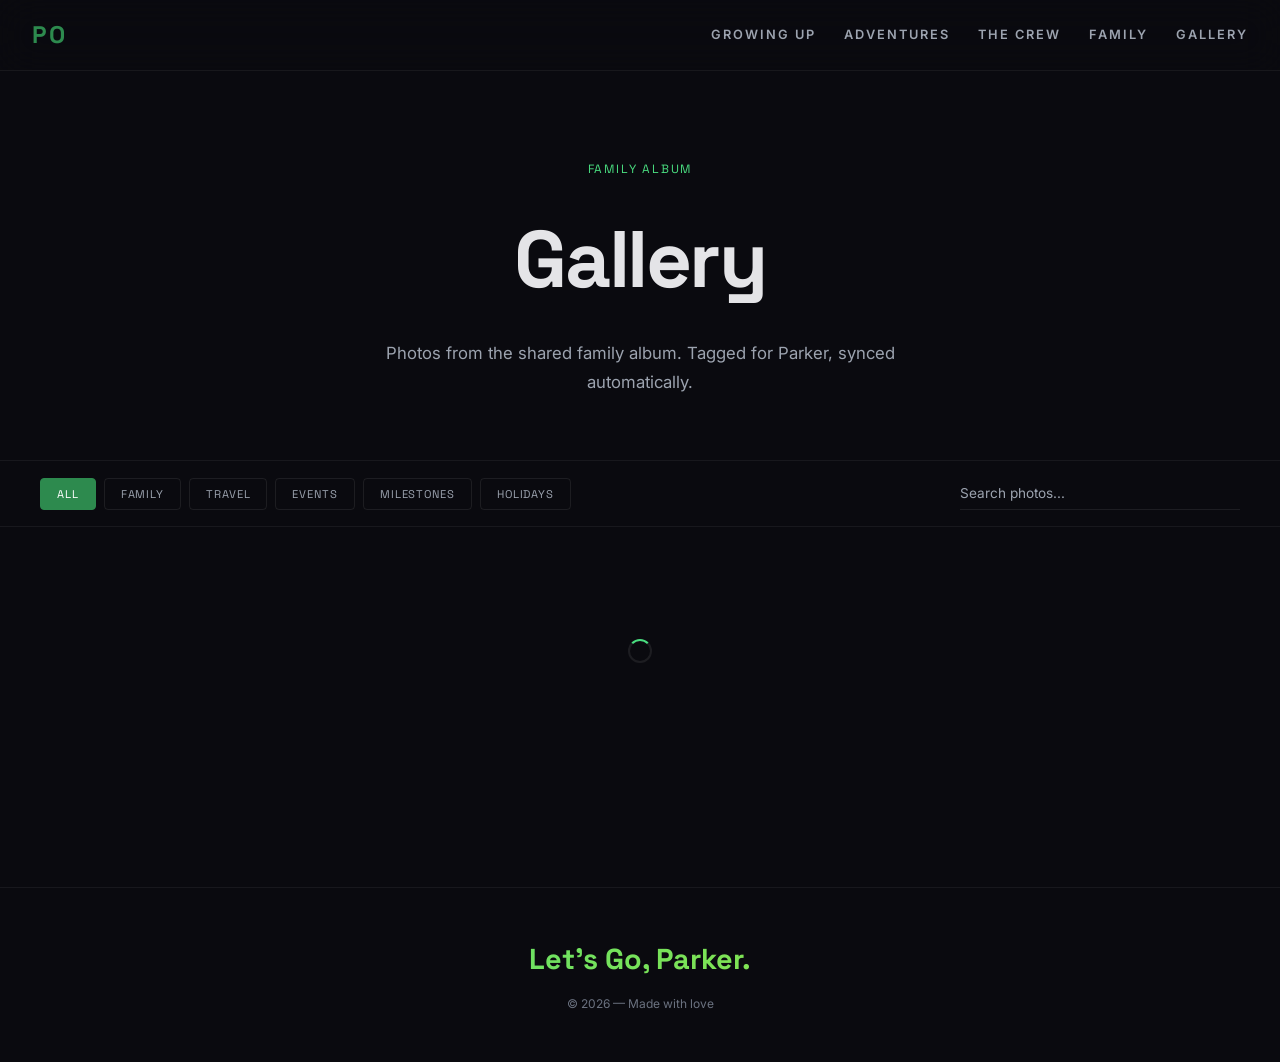
==== gallery.html @ a7e674bf "feat(gallery): add Firestore-powered gallery page Problem: No gallery page connected to the shared f" ====
<!DOCTYPE html>
<html lang="en">
<head>
  <meta charset="UTF-8">
  <meta name="viewport" content="width=device-width, initial-scale=1.0">
  <title>Gallery — Parker Oliver</title>
  <meta name="description" content="Family photo gallery — Parker Oliver">
  <link rel="preconnect" href="https://fonts.googleapis.com">
  <link rel="preconnect" href="https://fonts.gstatic.com" crossorigin>
  <link rel="preconnect" href="https://www.gstatic.com">
  <link href="https://fonts.googleapis.com/css2?family=Inter:wght@400;500;600;700;800;900&family=Space+Grotesk:wght@400;500;600;700&display=swap" rel="stylesheet">
  <link rel="stylesheet" href="css/style.css">
  <link rel="stylesheet" href="css/gallery.css">
</head>
<body>

  <!-- Nav -->
  <nav class="nav">
    <a href="index.html" class="nav-logo">PO</a>
    <div class="nav-links">
      <a href="index.html#growing-up">Growing Up</a>
      <a href="index.html#adventures">Adventures</a>
      <a href="index.html#crew">The Crew</a>
      <a href="index.html#family">Family</a>
      <a href="gallery.html" class="active">Gallery</a>
    </div>
    <button class="nav-toggle" id="navToggle" aria-label="Menu">
      <span></span><span></span><span></span>
    </button>
  </nav>

  <!-- Mobile menu -->
  <div class="mobile-menu" id="mobileMenu">
    <a href="index.html#growing-up">Growing Up</a>
    <a href="index.html#adventures">Adventures</a>
    <a href="index.html#crew">The Crew</a>
    <a href="index.html#family">Family</a>
    <a href="gallery.html">Gallery</a>
  </div>

  <!-- Gallery Hero -->
  <header class="gallery-hero">
    <div class="gallery-hero-inner">
      <p class="gallery-hero-tag">Family Album</p>
      <h1 class="gallery-hero-title">Gallery</h1>
      <p class="gallery-hero-desc">Photos from the shared family album. Tagged for Parker, synced automatically.</p>
    </div>
  </header>

  <!-- Filter Bar -->
  <div class="fs-filter-bar" id="firestoreCategoryTabs">
    <div class="fs-filter-bar-inner">
      <div class="fs-filter-group">
        <button class="fs-filter-btn active" data-filter="all">All</button>
        <button class="fs-filter-btn" data-filter="family">Family</button>
        <button class="fs-filter-btn" data-filter="travel">Travel</button>
        <button class="fs-filter-btn" data-filter="events">Events</button>
        <button class="fs-filter-btn" data-filter="milestones">Milestones</button>
        <button class="fs-filter-btn" data-filter="holidays">Holidays</button>
      </div>
      <input type="text" class="fs-gallery-search" id="firestoreGallerySearch" placeholder="Search photos...">
    </div>
  </div>

  <!-- Gallery Grid -->
  <main class="fs-gallery-container">
    <div class="fs-gallery-grid" id="firestoreGalleryGrid">
      <!-- Rendered by JS from Firestore -->
    </div>
    <div class="fs-feed-empty" id="firestoreFeedEmpty" style="display: none;">
      <p class="fs-empty-text">No photos yet.</p>
      <p class="fs-empty-sub">Photos tagged for Parker will appear here automatically from the family admin panel.</p>
    </div>
    <div class="fs-feed-loading" id="firestoreFeedLoading">
      <div class="fs-loader"></div>
    </div>
  </main>

  <!-- Lightbox -->
  <div class="fs-lightbox" id="firestoreLightbox" style="display: none;">
    <button class="fs-lightbox-close" id="firestoreLightboxClose">&times;</button>
    <button class="fs-lightbox-prev" id="firestoreLightboxPrev">&lsaquo;</button>
    <button class="fs-lightbox-next" id="firestoreLightboxNext">&rsaquo;</button>
    <div class="fs-lightbox-content">
      <img class="fs-lightbox-img" id="firestoreLightboxImg" src="" alt="">
      <div class="fs-lightbox-meta" id="firestoreLightboxMeta"></div>
    </div>
  </div>

  <!-- Footer -->
  <footer class="footer">
    <div class="footer-inner">
      <p class="footer-headline">Let's Go, Parker.</p>
      <p class="footer-copy">&copy; 2026 — Made with love</p>
    </div>
  </footer>

  <script src="js/main.js"></script>
  <script type="module" src="js/gallery.js"></script>
</body>
</html>
---- css/style.css ----
/* ==========================================================================
   Parker Oliver — parkeroliver.com
   Dark mode, modern teen aesthetic with spring green accents
   ========================================================================== */

:root {
  /* WHY: Dark theme with deep green feels fresh and age-appropriate for a teen boy in spring */
  --bg-dark: #0a0a0f;
  --bg-card: #14141f;
  --bg-section: #0e0e18;
  --bg-alt: #111119;
  --electric: #2d8a4e;
  --electric-light: #4ade80;
  --electric-glow: rgba(45, 138, 78, 0.3);
  --neon-green: #a3e635;
  --white: #ffffff;
  --text: #e4e4e7;
  --text-muted: #9ca3af;
  --text-dim: #6b7280;
  --border: rgba(255, 255, 255, 0.06);
  --radius: 16px;
  --radius-sm: 10px;
  --shadow: 0 4px 24px rgba(0, 0, 0, 0.3);
  --shadow-lg: 0 12px 48px rgba(0, 0, 0, 0.5);
  --shadow-glow: 0 0 30px rgba(45, 138, 78, 0.15);
}

/* Reset */
*, *::before, *::after {
  margin: 0;
  padding: 0;
  box-sizing: border-box;
}

html {
  scroll-behavior: smooth;
  font-size: 16px;
  -webkit-font-smoothing: antialiased;
}

body {
  font-family: 'Inter', -apple-system, BlinkMacSystemFont, sans-serif;
  color: var(--text);
  background: var(--bg-dark);
  overflow-x: hidden;
  line-height: 1.6;
}

img {
  display: block;
  max-width: 100%;
  height: auto;
}

a {
  text-decoration: none;
  color: inherit;
}

/* ==========================================================================
   Navigation
   ========================================================================== */

.nav {
  position: fixed;
  top: 0;
  left: 0;
  right: 0;
  z-index: 100;
  display: flex;
  align-items: center;
  justify-content: space-between;
  padding: 16px 32px;
  background: rgba(10, 10, 15, 0.8);
  backdrop-filter: blur(20px);
  -webkit-backdrop-filter: blur(20px);
  border-bottom: 1px solid var(--border);
  transition: transform 0.3s ease;
}

.nav-logo {
  font-family: 'Space Grotesk', sans-serif;
  font-size: 1.5rem;
  font-weight: 700;
  color: var(--electric);
  letter-spacing: 2px;
}

.nav-links {
  display: flex;
  gap: 28px;
}

.nav-links a {
  font-size: 0.8rem;
  font-weight: 600;
  text-transform: uppercase;
  letter-spacing: 2px;
  color: var(--text-muted);
  transition: color 0.3s;
  position: relative;
}

.nav-links a::after {
  content: '';
  position: absolute;
  bottom: -4px;
  left: 0;
  width: 0;
  height: 2px;
  background: var(--electric);
  border-radius: 2px;
  transition: width 0.3s ease;
}

.nav-links a:hover::after {
  width: 100%;
}

.nav-links a:hover {
  color: var(--electric-light);
}

.nav-toggle {
  display: none;
  flex-direction: column;
  gap: 5px;
  background: none;
  border: none;
  cursor: pointer;
  padding: 8px;
}

.nav-toggle span {
  display: block;
  width: 24px;
  height: 2px;
  background: var(--text);
  border-radius: 2px;
  transition: all 0.3s;
}

.nav-toggle.active span:nth-child(1) {
  transform: rotate(45deg) translate(5px, 5px);
}
.nav-toggle.active span:nth-child(2) {
  opacity: 0;
}
.nav-toggle.active span:nth-child(3) {
  transform: rotate(-45deg) translate(5px, -5px);
}

.mobile-menu {
  display: none;
  position: fixed;
  top: 0;
  left: 0;
  right: 0;
  bottom: 0;
  z-index: 99;
  background: var(--bg-dark);
  flex-direction: column;
  align-items: center;
  justify-content: center;
  gap: 32px;
  opacity: 0;
  pointer-events: none;
  transition: opacity 0.4s ease;
}

.mobile-menu.active {
  opacity: 1;
  pointer-events: all;
}

.mobile-menu a {
  font-family: 'Space Grotesk', sans-serif;
  font-size: 2rem;
  font-weight: 700;
  color: var(--text);
  transition: color 0.3s;
}

.mobile-menu a:hover {
  color: var(--electric);
}

/* ==========================================================================
   Hero
   ========================================================================== */

.hero {
  position: relative;
  min-height: 100vh;
  display: flex;
  align-items: center;
  overflow: hidden;
  background: var(--bg-dark);
}

.hero-bg {
  position: absolute;
  inset: 0;
  /* WHY: Gradient mesh creates a subtle colored atmosphere without being distracting */
  background:
    radial-gradient(ellipse at 20% 50%, rgba(45, 138, 78, 0.12) 0%, transparent 60%),
    radial-gradient(ellipse at 80% 20%, rgba(34, 197, 94, 0.06) 0%, transparent 50%),
    radial-gradient(ellipse at 50% 80%, rgba(45, 138, 78, 0.08) 0%, transparent 50%);
}

.hero-content {
  position: relative;
  z-index: 2;
  padding: 120px 48px 48px;
  flex: 1;
  max-width: 55%;
}

.hero-tag {
  font-size: 0.8rem;
  font-weight: 600;
  text-transform: uppercase;
  letter-spacing: 4px;
  color: var(--electric);
  margin-bottom: 24px;
  animation: fadeInUp 0.8s ease 0.2s both;
}

.hero-name {
  margin-bottom: 20px;
}

.hero-first {
  display: block;
  font-family: 'Space Grotesk', sans-serif;
  font-size: clamp(3.5rem, 8vw, 7rem);
  font-weight: 700;
  line-height: 1;
  color: var(--white);
  animation: fadeInUp 0.8s ease 0.4s both;
}

.hero-middle {
  display: block;
  font-family: 'Space Grotesk', sans-serif;
  font-size: clamp(3rem, 6vw, 5.5rem);
  font-weight: 700;
  line-height: 1.1;
  /* WHY: Gradient text is a bold, modern look that teens gravitate toward */
  background: linear-gradient(135deg, var(--electric-light) 0%, var(--electric) 50%, var(--neon-green) 100%);
  -webkit-background-clip: text;
  -webkit-text-fill-color: transparent;
  background-clip: text;
  animation: fadeInUp 0.8s ease 0.6s both;
}

.hero-subtitle {
  font-size: 1rem;
  font-weight: 500;
  text-transform: uppercase;
  letter-spacing: 5px;
  color: var(--text-muted);
  animation: fadeInUp 0.8s ease 0.8s both;
}

.hero-scroll {
  margin-top: 48px;
  display: flex;
  align-items: center;
  gap: 12px;
  font-size: 0.75rem;
  font-weight: 600;
  text-transform: uppercase;
  letter-spacing: 3px;
  color: var(--text-dim);
  animation: fadeInUp 0.8s ease 1s both;
}

.scroll-line {
  width: 1px;
  height: 48px;
  background: var(--electric);
  position: relative;
  animation: scrollPulse 2s ease infinite;
}

.scroll-line::after {
  content: '';
  position: absolute;
  bottom: 0;
  left: -3px;
  width: 7px;
  height: 7px;
  border-right: 1px solid var(--electric);
  border-bottom: 1px solid var(--electric);
  transform: rotate(45deg);
}

.hero-image {
  position: absolute;
  right: 0;
  top: 0;
  bottom: 0;
  width: 50%;
  z-index: 1;
}

.hero-image img {
  width: 100%;
  height: 100%;
  object-fit: cover;
  object-position: center top;
}

.hero-fade {
  position: absolute;
  left: 25%;
  top: 0;
  bottom: 0;
  width: 30%;
  z-index: 1;
  background: linear-gradient(to right, var(--bg-dark), transparent);
}

/* ==========================================================================
   Intro
   ========================================================================== */

.intro {
  padding: 100px 32px;
  text-align: center;
  background: var(--bg-section);
  border-top: 1px solid var(--border);
  border-bottom: 1px solid var(--border);
}

.intro-inner {
  max-width: 700px;
  margin: 0 auto;
}

.intro-headline {
  font-family: 'Space Grotesk', sans-serif;
  font-size: clamp(2rem, 4vw, 3rem);
  font-weight: 700;
  color: var(--electric-light);
  margin-bottom: 20px;
}

.intro-text {
  font-size: 1.1rem;
  line-height: 1.8;
  color: var(--text-muted);
}

/* ==========================================================================
   Sections
   ========================================================================== */

.section {
  padding: 100px 32px;
  background: var(--bg-dark);
}

.section-dark {
  background: var(--bg-section);
}

.section-header {
  text-align: center;
  margin-bottom: 60px;
}

.section-num {
  display: inline-block;
  font-family: 'Space Grotesk', sans-serif;
  font-size: 0.75rem;
  font-weight: 700;
  letter-spacing: 3px;
  color: var(--electric);
  background: rgba(45, 138, 78, 0.1);
  border: 1px solid rgba(45, 138, 78, 0.2);
  padding: 6px 16px;
  border-radius: 20px;
  margin-bottom: 16px;
}

.section-title {
  font-family: 'Space Grotesk', sans-serif;
  font-size: clamp(2rem, 5vw, 3.5rem);
  font-weight: 700;
  color: var(--white);
  margin-bottom: 12px;
}

.section-desc {
  font-size: 1rem;
  color: var(--text-dim);
  max-width: 500px;
  margin: 0 auto;
}

/* ==========================================================================
   Timeline Gallery (Growing Up)
   ========================================================================== */

.timeline-gallery {
  display: flex;
  overflow-x: auto;
  gap: 28px;
  padding: 20px 16px 40px;
  scroll-snap-type: x mandatory;
  -webkit-overflow-scrolling: touch;
  scrollbar-width: thin;
  scrollbar-color: rgba(45, 138, 78, 0.3) transparent;
}

.timeline-gallery::-webkit-scrollbar {
  height: 6px;
}

.timeline-gallery::-webkit-scrollbar-track {
  background: transparent;
}

.timeline-gallery::-webkit-scrollbar-thumb {
  background: rgba(45, 138, 78, 0.3);
  border-radius: 3px;
}

.timeline-item {
  flex: 0 0 280px;
  scroll-snap-align: center;
  text-align: center;
}

.timeline-year {
  display: inline-block;
  font-family: 'Space Grotesk', sans-serif;
  font-size: 1.2rem;
  font-weight: 700;
  color: var(--electric);
  margin-bottom: 12px;
  letter-spacing: 1px;
}

.timeline-year::after {
  content: '';
  display: block;
  width: 30px;
  height: 2px;
  background: var(--electric);
  margin: 8px auto 0;
  opacity: 0.5;
}

.timeline-img {
  width: 280px;
  height: 360px;
  border-radius: var(--radius);
  overflow: hidden;
  box-shadow: var(--shadow);
  cursor: pointer;
  transition: transform 0.4s ease, box-shadow 0.4s ease;
  border: 1px solid var(--border);
}

.timeline-img:hover {
  transform: translateY(-6px) scale(1.02);
  box-shadow: var(--shadow-glow);
}

.timeline-img img {
  width: 100%;
  height: 100%;
  object-fit: cover;
  transition: transform 0.6s ease;
}

.timeline-img:hover img {
  transform: scale(1.05);
}

.timeline-caption {
  font-size: 0.85rem;
  font-weight: 500;
  color: var(--text-dim);
  margin-top: 12px;
}

/* ==========================================================================
   Masonry Gallery (Adventures)
   ========================================================================== */

.masonry-gallery {
  columns: 3;
  column-gap: 20px;
  max-width: 1100px;
  margin: 0 auto;
}

.masonry-item {
  break-inside: avoid;
  margin-bottom: 20px;
  border-radius: var(--radius);
  overflow: hidden;
  position: relative;
  cursor: pointer;
  box-shadow: var(--shadow);
  border: 1px solid var(--border);
  transition: transform 0.4s ease, box-shadow 0.4s ease;
}

.masonry-item:hover {
  transform: translateY(-4px);
  box-shadow: var(--shadow-glow);
}

.masonry-item img {
  width: 100%;
  display: block;
  transition: transform 0.6s ease;
}

.masonry-item:hover img {
  transform: scale(1.05);
}

.masonry-label {
  position: absolute;
  bottom: 0;
  left: 0;
  right: 0;
  padding: 40px 16px 14px;
  background: linear-gradient(to top, rgba(0, 0, 0, 0.75), transparent);
  color: white;
  font-size: 0.8rem;
  font-weight: 700;
  text-transform: uppercase;
  letter-spacing: 2px;
  opacity: 0;
  transition: opacity 0.3s ease;
}

.masonry-item:hover .masonry-label {
  opacity: 1;
}

/* ==========================================================================
   Crew Gallery (Friends)
   ========================================================================== */

.crew-gallery {
  display: grid;
  grid-template-columns: repeat(auto-fill, minmax(260px, 1fr));
  gap: 20px;
  max-width: 1100px;
  margin: 0 auto;
}

.crew-card {
  border-radius: var(--radius);
  overflow: hidden;
  position: relative;
  cursor: pointer;
  box-shadow: var(--shadow);
  border: 1px solid var(--border);
  transition: transform 0.4s ease, box-shadow 0.4s ease;
  aspect-ratio: 4/5;
}

.crew-card:hover {
  transform: translateY(-6px) rotate(-1deg);
  box-shadow: var(--shadow-glow);
}

.crew-card img {
  width: 100%;
  height: 100%;
  object-fit: cover;
  transition: transform 0.6s ease;
}

.crew-card:hover img {
  transform: scale(1.08);
}

.crew-label {
  position: absolute;
  bottom: 0;
  left: 0;
  right: 0;
  padding: 40px 16px 14px;
  background: linear-gradient(to top, rgba(10, 10, 15, 0.85), transparent);
  color: var(--electric-light);
  font-size: 0.8rem;
  font-weight: 700;
  letter-spacing: 1px;
  text-align: center;
}

/* ==========================================================================
   Family Gallery
   ========================================================================== */

.family-gallery {
  display: grid;
  grid-template-columns: repeat(3, 1fr);
  gap: 20px;
  max-width: 1100px;
  margin: 0 auto;
}

.family-card {
  border-radius: var(--radius);
  overflow: hidden;
  position: relative;
  cursor: pointer;
  box-shadow: var(--shadow);
  border: 1px solid var(--border);
  transition: transform 0.4s ease, box-shadow 0.4s ease;
  aspect-ratio: 1;
}

.family-card-wide {
  grid-column: span 2;
  aspect-ratio: 2/1;
}

.family-card:hover {
  transform: translateY(-4px);
  box-shadow: var(--shadow-glow);
}

.family-card img {
  width: 100%;
  height: 100%;
  object-fit: cover;
  transition: transform 0.6s ease;
}

.family-card:hover img {
  transform: scale(1.05);
}

.family-label {
  position: absolute;
  bottom: 0;
  left: 0;
  right: 0;
  padding: 40px 16px 14px;
  background: linear-gradient(to top, rgba(0, 0, 0, 0.7), transparent);
  color: var(--text);
  font-size: 0.8rem;
  font-weight: 700;
  letter-spacing: 1px;
  text-align: center;
}

/* ==========================================================================
   Freshman Year Section
   ========================================================================== */

.section-freshman {
  background: linear-gradient(180deg, var(--bg-dark) 0%, var(--bg-section) 50%, var(--bg-dark) 100%);
  text-align: center;
}

.freshman-hero-img {
  max-width: 500px;
  margin: 0 auto 48px;
  border-radius: var(--radius);
  overflow: hidden;
  box-shadow: var(--shadow-lg);
  border: 1px solid var(--border);
}

.freshman-hero-img img {
  width: 100%;
}

.freshman-quote {
  text-align: center;
  padding: 40px 32px;
}

.freshman-quote blockquote p {
  font-family: 'Space Grotesk', sans-serif;
  font-size: clamp(1.5rem, 3.5vw, 2.5rem);
  font-weight: 700;
  background: linear-gradient(135deg, var(--electric-light), var(--neon-green));
  -webkit-background-clip: text;
  -webkit-text-fill-color: transparent;
  background-clip: text;
  line-height: 1.4;
}

/* ==========================================================================
   Fun Facts
   ========================================================================== */

.fun-facts {
  padding: 100px 32px;
  background: var(--bg-card);
  border-top: 1px solid var(--border);
}

.fun-facts-inner {
  max-width: 1000px;
  margin: 0 auto;
}

.fun-facts-title {
  font-family: 'Space Grotesk', sans-serif;
  font-size: clamp(2rem, 4vw, 3rem);
  font-weight: 700;
  text-align: center;
  margin-bottom: 48px;
  color: var(--electric);
}

.facts-grid {
  display: grid;
  grid-template-columns: repeat(auto-fill, minmax(200px, 1fr));
  gap: 16px;
}

.fact-card {
  background: rgba(45, 138, 78, 0.05);
  border: 1px solid rgba(45, 138, 78, 0.1);
  border-radius: var(--radius-sm);
  padding: 24px 20px;
  transition: transform 0.3s ease, border-color 0.3s ease;
}

.fact-card:hover {
  transform: translateY(-4px);
  border-color: rgba(45, 138, 78, 0.3);
}

.fact-num {
  display: block;
  font-family: 'Space Grotesk', sans-serif;
  font-size: 1.4rem;
  font-weight: 700;
  color: var(--electric);
  margin-bottom: 8px;
}

.fact-card p {
  font-size: 0.9rem;
  line-height: 1.5;
  color: var(--text-muted);
}

/* ==========================================================================
   Footer
   ========================================================================== */

.footer {
  padding: 48px 32px;
  text-align: center;
  background: var(--bg-dark);
  border-top: 1px solid var(--border);
}

.footer-headline {
  font-family: 'Space Grotesk', sans-serif;
  font-size: 1.8rem;
  font-weight: 700;
  background: linear-gradient(135deg, var(--electric-light), var(--neon-green));
  -webkit-background-clip: text;
  -webkit-text-fill-color: transparent;
  background-clip: text;
  margin-bottom: 12px;
}

.footer-copy {
  font-size: 0.75rem;
  color: var(--text-dim);
}

/* ==========================================================================
   Lightbox
   ========================================================================== */

.lightbox {
  position: fixed;
  inset: 0;
  z-index: 1000;
  background: rgba(0, 0, 0, 0.95);
  display: flex;
  align-items: center;
  justify-content: center;
  opacity: 0;
  pointer-events: none;
  transition: opacity 0.3s ease;
}

.lightbox.active {
  opacity: 1;
  pointer-events: all;
}

.lightbox img {
  max-width: 90vw;
  max-height: 90vh;
  border-radius: var(--radius-sm);
  object-fit: contain;
  transform: scale(0.9);
  transition: transform 0.3s ease;
}

.lightbox.active img {
  transform: scale(1);
}

.lightbox-close {
  position: absolute;
  top: 20px;
  right: 24px;
  background: none;
  border: none;
  color: white;
  font-size: 2.5rem;
  cursor: pointer;
  line-height: 1;
  opacity: 0.7;
  transition: opacity 0.3s;
  z-index: 10;
}

.lightbox-close:hover {
  opacity: 1;
}

.lightbox-prev,
.lightbox-next {
  position: absolute;
  top: 50%;
  transform: translateY(-50%);
  background: rgba(45, 138, 78, 0.15);
  border: 1px solid rgba(45, 138, 78, 0.3);
  color: white;
  font-size: 2rem;
  width: 48px;
  height: 48px;
  border-radius: 50%;
  cursor: pointer;
  display: flex;
  align-items: center;
  justify-content: center;
  opacity: 0.6;
  transition: opacity 0.3s, background 0.3s;
  z-index: 10;
}

.lightbox-prev:hover,
.lightbox-next:hover {
  opacity: 1;
  background: rgba(45, 138, 78, 0.3);
}

.lightbox-prev { left: 20px; }
.lightbox-next { right: 20px; }

/* ==========================================================================
   Reveal Animation
   ========================================================================== */

.reveal {
  opacity: 0;
  transform: translateY(30px);
  transition: opacity 0.7s ease, transform 0.7s ease;
}

.reveal.visible {
  opacity: 1;
  transform: translateY(0);
}

/* ==========================================================================
   Animations
   ========================================================================== */

@keyframes fadeInUp {
  from {
    opacity: 0;
    transform: translateY(24px);
  }
  to {
    opacity: 1;
    transform: translateY(0);
  }
}

@keyframes scrollPulse {
  0%, 100% { opacity: 1; transform: translateY(0); }
  50% { opacity: 0.5; transform: translateY(10px); }
}

/* ==========================================================================
   Responsive
   ========================================================================== */

@media (max-width: 900px) {
  .nav-links { display: none; }
  .nav-toggle { display: flex; }
  .mobile-menu { display: flex; }

  .hero {
    flex-direction: column;
    min-height: auto;
  }

  .hero-content {
    max-width: 100%;
    padding: 120px 24px 32px;
    text-align: center;
  }

  .hero-image {
    position: relative;
    width: 100%;
    height: 60vh;
  }

  .hero-fade {
    display: none;
  }

  .hero-scroll {
    justify-content: center;
  }

  .masonry-gallery {
    columns: 2;
  }

  .family-gallery {
    grid-template-columns: repeat(2, 1fr);
  }

  .family-card-wide {
    grid-column: span 2;
  }
}

@media (max-width: 600px) {
  .section {
    padding: 60px 16px;
  }

  .intro {
    padding: 60px 20px;
  }

  .masonry-gallery {
    columns: 1;
  }

  .crew-gallery {
    grid-template-columns: 1fr 1fr;
    gap: 12px;
  }

  .family-gallery {
    grid-template-columns: 1fr 1fr;
    gap: 12px;
  }

  .family-card-wide {
    grid-column: span 2;
  }

  .timeline-item {
    flex: 0 0 240px;
  }

  .timeline-img {
    width: 240px;
    height: 300px;
  }

  .facts-grid {
    grid-template-columns: 1fr 1fr;
    gap: 12px;
  }

  .nav {
    padding: 12px 16px;
  }

  .fun-facts {
    padding: 60px 16px;
  }
}
---- css/gallery.css ----
/* ═══════════════════════════════════════════
   Gallery Page — Parker Oliver
   Dark theme with electric green accent
   Firestore-powered family photo gallery
   ═══════════════════════════════════════════ */

/* WHY: All classes prefixed with "fs-" to avoid collision with existing lightbox/gallery in main.js */

/* --- Gallery Hero --- */
.gallery-hero {
  padding: 10rem 2rem 4rem;
  text-align: center;
  background: var(--bg-dark);
}
.gallery-hero-inner {
  max-width: 600px;
  margin: 0 auto;
}
.gallery-hero-tag {
  font-family: 'Space Grotesk', sans-serif;
  font-size: 0.75rem;
  text-transform: uppercase;
  letter-spacing: 0.15em;
  color: var(--electric-light);
  margin-bottom: 1rem;
}
.gallery-hero-title {
  font-family: 'Space Grotesk', sans-serif;
  font-size: clamp(3rem, 7vw, 5rem);
  font-weight: 700;
  color: var(--text);
  letter-spacing: -0.03em;
  margin-bottom: 1rem;
}
.gallery-hero-desc {
  font-size: 1.05rem;
  color: var(--text-muted);
  line-height: 1.7;
}

/* --- Filter Bar --- */
.fs-filter-bar {
  position: sticky;
  top: 0;
  z-index: 50;
  background: var(--bg-dark);
  border-top: 1px solid rgba(255,255,255,0.06);
  border-bottom: 1px solid rgba(255,255,255,0.06);
  padding: 1rem 2rem;
}
.fs-filter-bar-inner {
  max-width: 1200px;
  margin: 0 auto;
  display: flex;
  align-items: center;
  gap: 1.5rem;
}
.fs-filter-group {
  display: flex;
  gap: 0.5rem;
  overflow-x: auto;
  scrollbar-width: none;
  -ms-overflow-style: none;
}
.fs-filter-group::-webkit-scrollbar { display: none; }

.fs-filter-btn {
  font-family: 'Space Grotesk', sans-serif;
  font-size: 0.7rem;
  text-transform: uppercase;
  letter-spacing: 0.08em;
  padding: 0.5rem 1rem;
  border: 1px solid rgba(255,255,255,0.08);
  border-radius: 4px;
  color: var(--text-muted);
  background: transparent;
  white-space: nowrap;
  cursor: pointer;
  transition: all 0.3s;
}
.fs-filter-btn:hover {
  border-color: rgba(255,255,255,0.15);
  color: var(--text);
}
.fs-filter-btn.active {
  background: var(--electric);
  border-color: var(--electric);
  color: #fff;
}

.fs-gallery-search {
  flex: 1;
  min-width: 0;
  max-width: 280px;
  margin-left: auto;
  font-family: 'Inter', sans-serif;
  font-size: 0.85rem;
  color: var(--text);
  background: transparent;
  border: none;
  border-bottom: 1px solid rgba(255,255,255,0.08);
  padding: 0.5rem 0;
  outline: none;
  transition: border-color 0.3s;
}
.fs-gallery-search:focus { border-bottom-color: var(--electric-light); }
.fs-gallery-search::placeholder { color: var(--text-muted); }

/* --- Gallery Grid --- */
.fs-gallery-container {
  max-width: 1200px;
  margin: 0 auto;
  padding: 3rem 2rem;
  min-height: 40vh;
}
.fs-gallery-grid {
  display: grid;
  grid-template-columns: repeat(auto-fill, minmax(280px, 1fr));
  gap: 1.5rem;
}

.fs-gallery-no-results {
  grid-column: 1 / -1;
  text-align: center;
  padding: 5rem 0;
  font-family: 'Space Grotesk', sans-serif;
  font-size: 1.3rem;
  color: var(--text-muted);
}

/* --- Gallery Card --- */
.fs-gallery-card {
  cursor: pointer;
  opacity: 0;
  transform: translateY(20px);
  animation: fsGalleryFadeIn 0.5s ease forwards;
}
@keyframes fsGalleryFadeIn {
  to { opacity: 1; transform: translateY(0); }
}

.fs-gallery-card-image {
  position: relative;
  overflow: hidden;
  background: var(--bg-card);
  aspect-ratio: 4 / 3;
  border-radius: 8px;
}
.fs-gallery-card-image img {
  width: 100%;
  height: 100%;
  object-fit: cover;
  transition: transform 0.4s ease;
}
.fs-gallery-card:hover .fs-gallery-card-image img {
  transform: scale(1.05);
}

.fs-gallery-card-category {
  position: absolute;
  top: 12px;
  left: 12px;
  background: var(--electric);
  color: #fff;
  font-family: 'Space Grotesk', sans-serif;
  font-size: 0.6rem;
  text-transform: uppercase;
  letter-spacing: 0.1em;
  padding: 4px 10px;
  border-radius: 4px;
}

.fs-gallery-card-caption {
  font-family: 'Inter', sans-serif;
  font-size: 0.95rem;
  font-weight: 500;
  line-height: 1.5;
  color: var(--text);
  margin-top: 0.75rem;
  display: -webkit-box;
  -webkit-line-clamp: 2;
  -webkit-box-orient: vertical;
  overflow: hidden;
}

.fs-gallery-card-people {
  display: flex;
  flex-wrap: wrap;
  gap: 4px;
  margin-top: 0.5rem;
}
.fs-gallery-card-person {
  font-family: 'Space Grotesk', sans-serif;
  font-size: 0.6rem;
  text-transform: uppercase;
  letter-spacing: 0.05em;
  color: var(--electric-light);
  background: var(--electric-glow);
  padding: 2px 8px;
  border-radius: 4px;
}

/* --- Lightbox --- */
.fs-lightbox {
  position: fixed;
  inset: 0;
  z-index: 1000;
  background: rgba(0,0,0,0.95);
  display: flex;
  align-items: center;
  justify-content: center;
  cursor: default;
}
.fs-lightbox-content {
  display: flex;
  flex-direction: column;
  align-items: center;
  max-width: 90vw;
  max-height: 90vh;
}
.fs-lightbox-img {
  max-width: 90vw;
  max-height: 75vh;
  object-fit: contain;
  border-radius: 4px;
}
.fs-lightbox-close {
  position: absolute;
  top: 24px;
  right: 32px;
  font-size: 2rem;
  color: var(--text);
  background: none;
  border: none;
  cursor: pointer;
  z-index: 1001;
  line-height: 1;
  opacity: 0.7;
  transition: opacity 0.2s;
}
.fs-lightbox-close:hover { opacity: 1; }

.fs-lightbox-prev,
.fs-lightbox-next {
  position: absolute;
  top: 50%;
  transform: translateY(-50%);
  font-size: 3rem;
  color: var(--text);
  background: none;
  border: none;
  cursor: pointer;
  z-index: 1001;
  padding: 16px;
  line-height: 1;
  opacity: 0.5;
  transition: opacity 0.2s;
}
.fs-lightbox-prev:hover,
.fs-lightbox-next:hover { opacity: 1; }
.fs-lightbox-prev { left: 16px; }
.fs-lightbox-next { right: 16px; }

.fs-lightbox-meta {
  color: var(--text);
  text-align: center;
  margin-top: 20px;
  max-width: 600px;
}
.fs-lightbox-caption {
  font-family: 'Space Grotesk', sans-serif;
  font-size: 1.2rem;
  font-weight: 500;
  line-height: 1.5;
  margin-bottom: 12px;
}
.fs-lightbox-details {
  display: flex;
  flex-wrap: wrap;
  justify-content: center;
  gap: 16px;
  font-family: 'Space Grotesk', sans-serif;
  font-size: 0.65rem;
  text-transform: uppercase;
  letter-spacing: 0.1em;
  opacity: 0.7;
}
.fs-lightbox-people {
  font-style: italic;
  text-transform: none;
  letter-spacing: 0;
}

/* --- Feed States --- */
.fs-feed-empty {
  text-align: center;
  padding: 5rem 0;
}
.fs-empty-text {
  font-family: 'Space Grotesk', sans-serif;
  font-size: 2rem;
  font-weight: 700;
  color: var(--text-muted);
  margin-bottom: 0.5rem;
}
.fs-empty-sub {
  font-family: 'Inter', sans-serif;
  font-size: 0.85rem;
  color: var(--text-muted);
}
.fs-feed-loading {
  display: flex;
  justify-content: center;
  padding: 4rem 0;
}
.fs-loader {
  width: 24px;
  height: 24px;
  border: 2px solid rgba(255,255,255,0.08);
  border-top-color: var(--electric-light);
  border-radius: 50%;
  animation: fsSpin 0.8s linear infinite;
}
@keyframes fsSpin {
  to { transform: rotate(360deg); }
}

/* --- Responsive --- */
@media (max-width: 900px) {
  .gallery-hero { padding: 8rem 1.5rem 3rem; }
  .fs-filter-bar { padding: 0.75rem 1.5rem; }
  .fs-filter-bar-inner {
    flex-direction: column;
    gap: 0.75rem;
    align-items: stretch;
  }
  .fs-gallery-search { max-width: none; margin-left: 0; }
  .fs-gallery-container { padding: 1.5rem; }
  .fs-gallery-grid {
    grid-template-columns: repeat(auto-fill, minmax(200px, 1fr));
    gap: 1rem;
  }
  .fs-filter-group { flex-wrap: wrap; }
  .fs-lightbox-prev { left: 4px; font-size: 2rem; }
  .fs-lightbox-next { right: 4px; font-size: 2rem; }
  .fs-lightbox-close { top: 12px; right: 16px; }
}
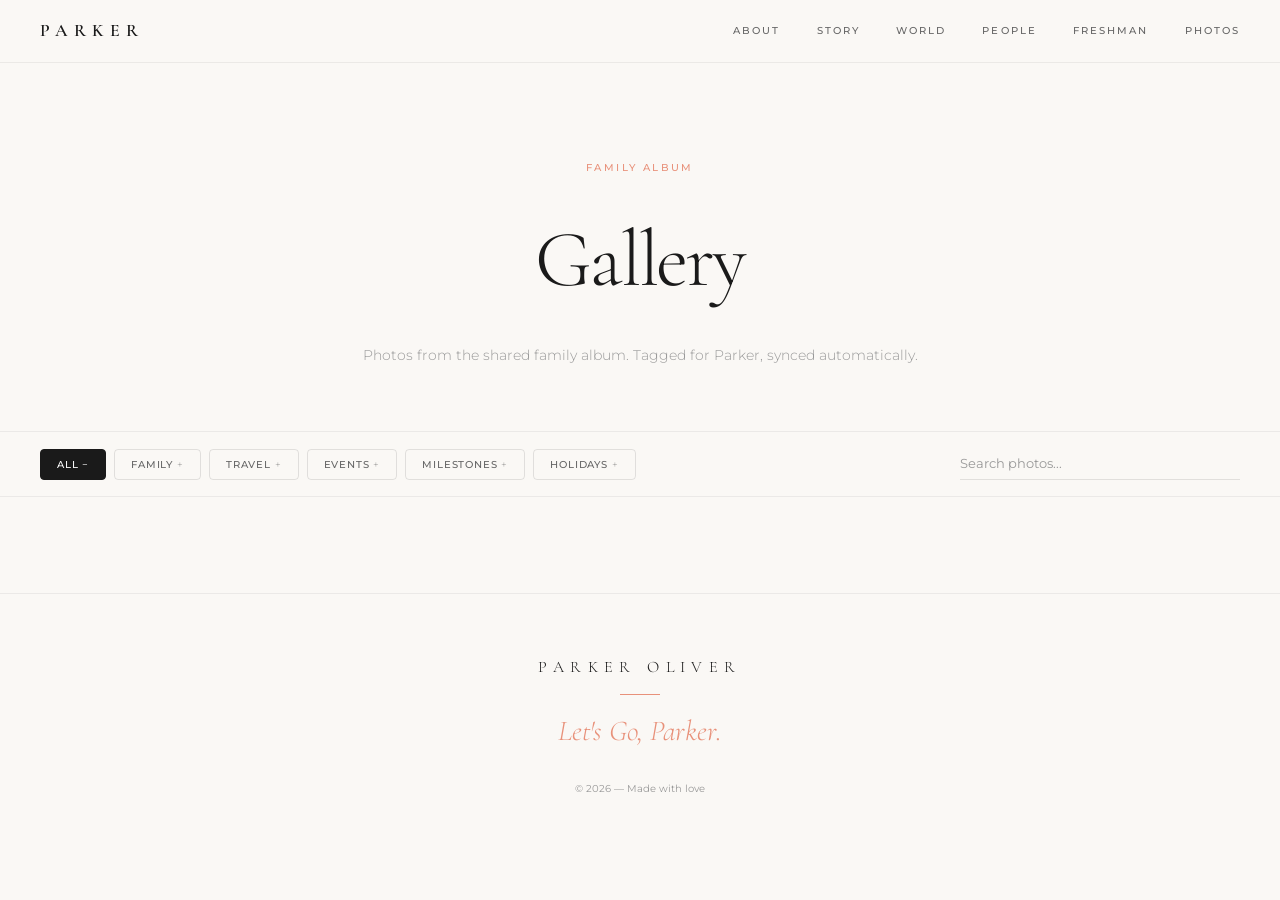
==== commit f33c4cc9: "feat(redesign): switch from dark tech to VOGUE-editorial spring aesthetic Problem: Site used dark mo" ====
--- a/gallery.html
+++ b/gallery.html
@@ -8,21 +8,22 @@
   <link rel="preconnect" href="https://fonts.googleapis.com">
   <link rel="preconnect" href="https://fonts.gstatic.com" crossorigin>
   <link rel="preconnect" href="https://www.gstatic.com">
-  <link href="https://fonts.googleapis.com/css2?family=Inter:wght@400;500;600;700;800;900&family=Space+Grotesk:wght@400;500;600;700&display=swap" rel="stylesheet">
+  <link href="https://fonts.googleapis.com/css2?family=Caveat:wght@400;600&family=Cormorant+Garamond:ital,wght@0,300;0,400;0,500;0,600;0,700;1,300;1,400;1,500;1,600&family=Montserrat:wght@300;400;500;600;700&display=swap" rel="stylesheet">
   <link rel="stylesheet" href="css/style.css">
   <link rel="stylesheet" href="css/gallery.css">
 </head>
 <body>
 
   <!-- Nav -->
-  <nav class="nav">
-    <a href="index.html" class="nav-logo">PO</a>
+  <nav class="nav nav-scrolled">
+    <a href="index.html" class="nav-logo">PARKER</a>
     <div class="nav-links">
-      <a href="index.html#growing-up">Growing Up</a>
-      <a href="index.html#adventures">Adventures</a>
-      <a href="index.html#crew">The Crew</a>
-      <a href="index.html#family">Family</a>
-      <a href="gallery.html" class="active">Gallery</a>
+      <a href="index.html#meet-parker">About</a>
+      <a href="index.html#his-story">Story</a>
+      <a href="index.html#his-world">World</a>
+      <a href="index.html#his-people">People</a>
+      <a href="index.html#freshman-year">Freshman</a>
+      <a href="gallery.html" class="active">Photos</a>
     </div>
     <button class="nav-toggle" id="navToggle" aria-label="Menu">
       <span></span><span></span><span></span>
@@ -31,11 +32,12 @@
 
   <!-- Mobile menu -->
   <div class="mobile-menu" id="mobileMenu">
-    <a href="index.html#growing-up">Growing Up</a>
-    <a href="index.html#adventures">Adventures</a>
-    <a href="index.html#crew">The Crew</a>
-    <a href="index.html#family">Family</a>
-    <a href="gallery.html">Gallery</a>
+    <a href="index.html#meet-parker">About</a>
+    <a href="index.html#his-story">Story</a>
+    <a href="index.html#his-world">World</a>
+    <a href="index.html#his-people">People</a>
+    <a href="index.html#freshman-year">Freshman</a>
+    <a href="gallery.html">Photos</a>
   </div>
 
   <!-- Gallery Hero -->
@@ -90,8 +92,10 @@
   <!-- Footer -->
   <footer class="footer">
     <div class="footer-inner">
+      <p class="footer-masthead">Parker Oliver</p>
+      <div class="footer-rule"></div>
       <p class="footer-headline">Let's Go, Parker.</p>
-      <p class="footer-copy">&copy; 2026 — Made with love</p>
+      <p class="footer-copy">&copy; 2026 &mdash; Made with love</p>
     </div>
   </footer>
 
--- a/css/style.css
+++ b/css/style.css
@@ -1,28 +1,32 @@
 /* ==========================================================================
    Parker Oliver — parkeroliver.com
-   Dark mode, modern teen aesthetic with spring green accents
+   VOGUE-editorial style with spring pastel accents
    ========================================================================== */
 
 :root {
-  /* WHY: Dark theme with deep green feels fresh and age-appropriate for a teen boy in spring */
-  --bg-dark: #0a0a0f;
-  --bg-card: #14141f;
-  --bg-section: #0e0e18;
-  --bg-alt: #111119;
-  --electric: #2d8a4e;
-  --electric-light: #4ade80;
-  --electric-glow: rgba(45, 138, 78, 0.3);
-  --neon-green: #a3e635;
-  --white: #ffffff;
-  --text: #e4e4e7;
-  --text-muted: #9ca3af;
-  --text-dim: #6b7280;
-  --border: rgba(255, 255, 255, 0.06);
-  --radius: 16px;
-  --radius-sm: 10px;
-  --shadow: 0 4px 24px rgba(0, 0, 0, 0.3);
-  --shadow-lg: 0 12px 48px rgba(0, 0, 0, 0.5);
-  --shadow-glow: 0 0 30px rgba(45, 138, 78, 0.15);
+  /* WHY: Light cream/ivory base with warm coral accent mirrors the VOGUE editorial aesthetic from Mac's site */
+  --black: #000;
+  --near-black: #0a0a0a;
+  --charcoal: #1a1a1a;
+  --dark-gray: #2a2a2a;
+  --mid-gray: #666;
+  --light-gray: #999;
+  --ivory: #f5f0eb;
+  --off-white: #faf8f5;
+  --white: #fff;
+
+  /* WHY: Spring palette — warm coral primary, complemented by greens and lavender for a fresh seasonal feel */
+  --accent: #e8917a;
+  --accent-light: #f0a896;
+  --accent-dark: #c97060;
+  --spring-green: #7fb069;
+  --spring-green-light: #a8d99c;
+  --lavender: #b8a9c9;
+  --lavender-light: #d4c8e2;
+  --rose: #d4849a;
+
+  --radius: 4px;
+  --radius-sm: 2px;
 }
 
 /* Reset */
@@ -36,20 +40,23 @@
   scroll-behavior: smooth;
   font-size: 16px;
   -webkit-font-smoothing: antialiased;
+  -moz-osx-font-smoothing: grayscale;
 }
 
 body {
-  font-family: 'Inter', -apple-system, BlinkMacSystemFont, sans-serif;
-  color: var(--text);
-  background: var(--bg-dark);
+  font-family: 'Montserrat', -apple-system, BlinkMacSystemFont, sans-serif;
+  color: var(--charcoal);
+  background: var(--off-white);
   overflow-x: hidden;
-  line-height: 1.6;
+  line-height: 1.7;
 }
 
 img {
   display: block;
   max-width: 100%;
   height: auto;
+  /* WHY: Slight desaturation gives images an editorial film-stock feel */
+  filter: saturate(0.85);
 }
 
 a {
@@ -57,8 +64,15 @@
   color: inherit;
 }
 
-/* ==========================================================================
-   Navigation
+button {
+  cursor: pointer;
+  background: none;
+  border: none;
+  font-family: inherit;
+}
+
+/* ==========================================================================
+   Navigation — frosted glass, matches Mac's nav pattern
    ========================================================================== */
 
 .nav {
@@ -70,35 +84,52 @@
   display: flex;
   align-items: center;
   justify-content: space-between;
-  padding: 16px 32px;
-  background: rgba(10, 10, 15, 0.8);
+  padding: 16px 40px;
+  /* WHY: Semi-transparent with backdrop blur for magazine-quality frosted nav */
+  background: rgba(0, 0, 0, 0.15);
   backdrop-filter: blur(20px);
   -webkit-backdrop-filter: blur(20px);
-  border-bottom: 1px solid var(--border);
-  transition: transform 0.3s ease;
+  transition: background 0.4s ease, transform 0.3s ease;
+}
+
+/* WHY: Once scrolled past hero, switch to solid light background for readability over light sections */
+.nav.nav-scrolled {
+  background: var(--off-white);
+  box-shadow: 0 1px 0 rgba(0, 0, 0, 0.06);
 }
 
 .nav-logo {
-  font-family: 'Space Grotesk', sans-serif;
-  font-size: 1.5rem;
-  font-weight: 700;
-  color: var(--electric);
-  letter-spacing: 2px;
+  font-family: 'Cormorant Garamond', serif;
+  font-size: 1.1rem;
+  font-weight: 600;
+  text-transform: uppercase;
+  letter-spacing: 0.35em;
+  color: var(--white);
+  transition: color 0.4s;
+}
+
+.nav-scrolled .nav-logo {
+  color: var(--charcoal);
 }
 
 .nav-links {
   display: flex;
-  gap: 28px;
+  gap: 36px;
 }
 
 .nav-links a {
-  font-size: 0.8rem;
-  font-weight: 600;
-  text-transform: uppercase;
-  letter-spacing: 2px;
-  color: var(--text-muted);
+  font-family: 'Montserrat', sans-serif;
+  font-size: 0.65rem;
+  font-weight: 500;
+  text-transform: uppercase;
+  letter-spacing: 0.2em;
+  color: rgba(255, 255, 255, 0.8);
   transition: color 0.3s;
   position: relative;
+}
+
+.nav-scrolled .nav-links a {
+  color: var(--mid-gray);
 }
 
 .nav-links a::after {
@@ -107,9 +138,8 @@
   bottom: -4px;
   left: 0;
   width: 0;
-  height: 2px;
-  background: var(--electric);
-  border-radius: 2px;
+  height: 1px;
+  background: var(--accent);
   transition: width 0.3s ease;
 }
 
@@ -118,26 +148,31 @@
 }
 
 .nav-links a:hover {
-  color: var(--electric-light);
+  color: var(--white);
+}
+
+.nav-scrolled .nav-links a:hover {
+  color: var(--accent);
 }
 
 .nav-toggle {
   display: none;
   flex-direction: column;
   gap: 5px;
-  background: none;
-  border: none;
-  cursor: pointer;
   padding: 8px;
 }
 
 .nav-toggle span {
   display: block;
-  width: 24px;
-  height: 2px;
-  background: var(--text);
+  width: 22px;
+  height: 1.5px;
+  background: var(--white);
   border-radius: 2px;
   transition: all 0.3s;
+}
+
+.nav-scrolled .nav-toggle span {
+  background: var(--charcoal);
 }
 
 .nav-toggle.active span:nth-child(1) {
@@ -158,7 +193,7 @@
   right: 0;
   bottom: 0;
   z-index: 99;
-  background: var(--bg-dark);
+  background: var(--off-white);
   flex-direction: column;
   align-items: center;
   justify-content: center;
@@ -174,249 +209,288 @@
 }
 
 .mobile-menu a {
-  font-family: 'Space Grotesk', sans-serif;
+  font-family: 'Cormorant Garamond', serif;
   font-size: 2rem;
-  font-weight: 700;
-  color: var(--text);
+  font-weight: 400;
+  color: var(--charcoal);
   transition: color 0.3s;
 }
 
 .mobile-menu a:hover {
-  color: var(--electric);
-}
-
-/* ==========================================================================
-   Hero
+  color: var(--accent);
+}
+
+/* ==========================================================================
+   Hero — full-bleed magazine cover (VOGUE style)
    ========================================================================== */
 
 .hero {
   position: relative;
-  min-height: 100vh;
-  display: flex;
-  align-items: center;
+  height: 100vh;
+  min-height: 600px;
+  background: var(--black);
   overflow: hidden;
-  background: var(--bg-dark);
-}
-
-.hero-bg {
+}
+
+.hero-img {
   position: absolute;
   inset: 0;
-  /* WHY: Gradient mesh creates a subtle colored atmosphere without being distracting */
-  background:
-    radial-gradient(ellipse at 20% 50%, rgba(45, 138, 78, 0.12) 0%, transparent 60%),
-    radial-gradient(ellipse at 80% 20%, rgba(34, 197, 94, 0.06) 0%, transparent 50%),
-    radial-gradient(ellipse at 50% 80%, rgba(45, 138, 78, 0.08) 0%, transparent 50%);
-}
-
-.hero-content {
-  position: relative;
-  z-index: 2;
-  padding: 120px 48px 48px;
-  flex: 1;
-  max-width: 55%;
-}
-
-.hero-tag {
-  font-size: 0.8rem;
-  font-weight: 600;
-  text-transform: uppercase;
-  letter-spacing: 4px;
-  color: var(--electric);
-  margin-bottom: 24px;
-  animation: fadeInUp 0.8s ease 0.2s both;
-}
-
-.hero-name {
-  margin-bottom: 20px;
-}
-
-.hero-first {
-  display: block;
-  font-family: 'Space Grotesk', sans-serif;
-  font-size: clamp(3.5rem, 8vw, 7rem);
-  font-weight: 700;
-  line-height: 1;
-  color: var(--white);
-  animation: fadeInUp 0.8s ease 0.4s both;
-}
-
-.hero-middle {
-  display: block;
-  font-family: 'Space Grotesk', sans-serif;
-  font-size: clamp(3rem, 6vw, 5.5rem);
-  font-weight: 700;
-  line-height: 1.1;
-  /* WHY: Gradient text is a bold, modern look that teens gravitate toward */
-  background: linear-gradient(135deg, var(--electric-light) 0%, var(--electric) 50%, var(--neon-green) 100%);
-  -webkit-background-clip: text;
-  -webkit-text-fill-color: transparent;
-  background-clip: text;
-  animation: fadeInUp 0.8s ease 0.6s both;
-}
-
-.hero-subtitle {
-  font-size: 1rem;
-  font-weight: 500;
-  text-transform: uppercase;
-  letter-spacing: 5px;
-  color: var(--text-muted);
-  animation: fadeInUp 0.8s ease 0.8s both;
-}
-
-.hero-scroll {
-  margin-top: 48px;
-  display: flex;
-  align-items: center;
-  gap: 12px;
-  font-size: 0.75rem;
-  font-weight: 600;
-  text-transform: uppercase;
-  letter-spacing: 3px;
-  color: var(--text-dim);
-  animation: fadeInUp 0.8s ease 1s both;
-}
-
-.scroll-line {
-  width: 1px;
-  height: 48px;
-  background: var(--electric);
-  position: relative;
-  animation: scrollPulse 2s ease infinite;
-}
-
-.scroll-line::after {
-  content: '';
-  position: absolute;
-  bottom: 0;
-  left: -3px;
-  width: 7px;
-  height: 7px;
-  border-right: 1px solid var(--electric);
-  border-bottom: 1px solid var(--electric);
-  transform: rotate(45deg);
-}
-
-.hero-image {
-  position: absolute;
-  right: 0;
-  top: 0;
-  bottom: 0;
-  width: 50%;
-  z-index: 1;
-}
-
-.hero-image img {
   width: 100%;
   height: 100%;
   object-fit: cover;
   object-position: center top;
-}
-
-.hero-fade {
+  /* WHY: Slight desaturation on hero for editorial film look */
+  filter: saturate(0.8);
+}
+
+.hero-overlay {
   position: absolute;
-  left: 25%;
-  top: 0;
+  inset: 0;
+  /* WHY: Bottom gradient ensures text legibility over any hero image */
+  background: linear-gradient(
+    to top,
+    rgba(0, 0, 0, 0.7) 0%,
+    rgba(0, 0, 0, 0.2) 40%,
+    rgba(0, 0, 0, 0.05) 70%,
+    transparent 100%
+  );
+}
+
+.hero-content {
+  position: absolute;
   bottom: 0;
-  width: 30%;
-  z-index: 1;
-  background: linear-gradient(to right, var(--bg-dark), transparent);
-}
-
-/* ==========================================================================
-   Intro
-   ========================================================================== */
-
-.intro {
-  padding: 100px 32px;
+  left: 0;
+  right: 0;
+  padding: 0 48px 60px;
   text-align: center;
-  background: var(--bg-section);
-  border-top: 1px solid var(--border);
-  border-bottom: 1px solid var(--border);
-}
-
-.intro-inner {
-  max-width: 700px;
-  margin: 0 auto;
-}
-
-.intro-headline {
-  font-family: 'Space Grotesk', sans-serif;
-  font-size: clamp(2rem, 4vw, 3rem);
-  font-weight: 700;
-  color: var(--electric-light);
-  margin-bottom: 20px;
-}
-
-.intro-text {
-  font-size: 1.1rem;
-  line-height: 1.8;
-  color: var(--text-muted);
-}
-
-/* ==========================================================================
-   Sections
+  z-index: 2;
+}
+
+.hero-masthead {
+  font-family: 'Cormorant Garamond', serif;
+  font-size: 1rem;
+  font-weight: 300;
+  text-transform: uppercase;
+  letter-spacing: 0.5em;
+  color: var(--accent);
+  margin-bottom: 12px;
+  animation: fadeInUp 0.8s ease 0.2s both;
+}
+
+.hero-rule {
+  width: 60px;
+  height: 1px;
+  background: var(--accent);
+  margin: 0 auto 20px;
+  animation: fadeInUp 0.8s ease 0.3s both;
+}
+
+.hero-headline {
+  margin-bottom: 16px;
+  animation: fadeInUp 0.8s ease 0.4s both;
+}
+
+.hero-headline-top {
+  display: block;
+  font-family: 'Cormorant Garamond', serif;
+  font-size: clamp(1.4rem, 3vw, 2.2rem);
+  font-weight: 300;
+  text-transform: uppercase;
+  letter-spacing: 0.3em;
+  color: var(--white);
+  line-height: 1.2;
+}
+
+.hero-headline-bottom {
+  display: block;
+  font-family: 'Cormorant Garamond', serif;
+  font-size: clamp(2.8rem, 7vw, 5.5rem);
+  font-weight: 300;
+  color: var(--white);
+  line-height: 1;
+}
+
+.hero-headline-bottom em {
+  font-style: italic;
+}
+
+.hero-tagline {
+  font-family: 'Montserrat', sans-serif;
+  font-size: 0.6rem;
+  font-weight: 400;
+  text-transform: uppercase;
+  letter-spacing: 0.25em;
+  color: rgba(255, 255, 255, 0.5);
+  margin-bottom: 32px;
+  animation: fadeInUp 0.8s ease 0.6s both;
+}
+
+.hero-scroll {
+  display: flex;
+  flex-direction: column;
+  align-items: center;
+  gap: 8px;
+  animation: fadeInUp 0.8s ease 0.8s both;
+}
+
+.hero-scroll span {
+  font-family: 'Montserrat', sans-serif;
+  font-size: 0.55rem;
+  font-weight: 500;
+  text-transform: uppercase;
+  letter-spacing: 0.3em;
+  color: rgba(255, 255, 255, 0.4);
+}
+
+.scroll-line {
+  width: 1px;
+  height: 40px;
+  background: var(--accent);
+  animation: scrollPulse 2s ease infinite;
+}
+
+/* ==========================================================================
+   Section System — matching Mac's editorial spacing
    ========================================================================== */
 
 .section {
-  padding: 100px 32px;
-  background: var(--bg-dark);
+  padding: 140px 48px;
+  background: var(--off-white);
 }
 
 .section-dark {
-  background: var(--bg-section);
+  background: var(--near-black);
+  color: var(--white);
 }
 
 .section-header {
   text-align: center;
-  margin-bottom: 60px;
-}
-
-.section-num {
+  max-width: 600px;
+  margin: 0 auto 80px;
+}
+
+.section-tag {
   display: inline-block;
-  font-family: 'Space Grotesk', sans-serif;
-  font-size: 0.75rem;
-  font-weight: 700;
-  letter-spacing: 3px;
-  color: var(--electric);
-  background: rgba(45, 138, 78, 0.1);
-  border: 1px solid rgba(45, 138, 78, 0.2);
-  padding: 6px 16px;
-  border-radius: 20px;
-  margin-bottom: 16px;
+  font-family: 'Montserrat', sans-serif;
+  font-size: 0.6rem;
+  font-weight: 500;
+  text-transform: uppercase;
+  letter-spacing: 0.25em;
+  color: var(--accent);
+  margin-bottom: 12px;
 }
 
 .section-title {
-  font-family: 'Space Grotesk', sans-serif;
-  font-size: clamp(2rem, 5vw, 3.5rem);
-  font-weight: 700;
-  color: var(--white);
+  font-family: 'Cormorant Garamond', serif;
+  font-size: clamp(2.2rem, 5vw, 3.5rem);
+  font-weight: 300;
+  line-height: 1.2;
   margin-bottom: 12px;
 }
 
+.section-title em {
+  font-style: italic;
+}
+
 .section-desc {
-  font-size: 1rem;
-  color: var(--text-dim);
-  max-width: 500px;
+  font-family: 'Montserrat', sans-serif;
+  font-size: 0.8rem;
+  font-weight: 300;
+  color: var(--light-gray);
+  line-height: 1.7;
+}
+
+.section-dark .section-desc {
+  color: var(--light-gray);
+}
+
+/* ==========================================================================
+   Meet Parker — side by side (matches Mac's Meet Mac layout)
+   ========================================================================== */
+
+.meet-layout {
+  display: flex;
+  gap: 80px;
+  max-width: 1100px;
   margin: 0 auto;
-}
-
-/* ==========================================================================
-   Timeline Gallery (Growing Up)
+  align-items: center;
+}
+
+.meet-image {
+  flex: 0 0 420px;
+  overflow: hidden;
+}
+
+.meet-image img {
+  width: 100%;
+  aspect-ratio: 3/4;
+  object-fit: cover;
+}
+
+.meet-text {
+  flex: 1;
+}
+
+.meet-bio {
+  font-family: 'Montserrat', sans-serif;
+  font-size: 0.85rem;
+  font-weight: 300;
+  line-height: 1.85;
+  color: var(--mid-gray);
+  margin-bottom: 20px;
+}
+
+.meet-bio strong {
+  font-weight: 600;
+  color: var(--charcoal);
+}
+
+.meet-stats {
+  display: flex;
+  gap: 48px;
+  margin-top: 32px;
+  padding-top: 24px;
+  border-top: 1px solid var(--accent);
+}
+
+.mini-stat {
+  text-align: center;
+}
+
+.mini-stat-num {
+  display: block;
+  font-family: 'Cormorant Garamond', serif;
+  font-size: 2.2rem;
+  font-weight: 300;
+  color: var(--charcoal);
+}
+
+.mini-stat-label {
+  font-family: 'Montserrat', sans-serif;
+  font-size: 0.6rem;
+  font-weight: 500;
+  text-transform: uppercase;
+  letter-spacing: 0.15em;
+  color: var(--light-gray);
+}
+
+/* ==========================================================================
+   His Story — Timeline (horizontal scroll, matches Mac's Her Story)
    ========================================================================== */
 
 .timeline-gallery {
   display: flex;
   overflow-x: auto;
-  gap: 28px;
+  gap: 32px;
   padding: 20px 16px 40px;
   scroll-snap-type: x mandatory;
   -webkit-overflow-scrolling: touch;
   scrollbar-width: thin;
-  scrollbar-color: rgba(45, 138, 78, 0.3) transparent;
+  scrollbar-color: rgba(232, 145, 122, 0.3) transparent;
 }
 
 .timeline-gallery::-webkit-scrollbar {
-  height: 6px;
+  height: 4px;
 }
 
 .timeline-gallery::-webkit-scrollbar-track {
@@ -424,50 +498,37 @@
 }
 
 .timeline-gallery::-webkit-scrollbar-thumb {
-  background: rgba(45, 138, 78, 0.3);
-  border-radius: 3px;
+  background: rgba(232, 145, 122, 0.3);
+  border-radius: 2px;
 }
 
 .timeline-item {
-  flex: 0 0 280px;
-  scroll-snap-align: center;
+  flex: 0 0 260px;
+  scroll-snap-align: start;
   text-align: center;
 }
 
 .timeline-year {
   display: inline-block;
-  font-family: 'Space Grotesk', sans-serif;
-  font-size: 1.2rem;
-  font-weight: 700;
-  color: var(--electric);
+  font-family: 'Cormorant Garamond', serif;
+  font-size: 0.8rem;
+  font-weight: 400;
+  color: var(--accent);
+  letter-spacing: 0.1em;
   margin-bottom: 12px;
-  letter-spacing: 1px;
-}
-
-.timeline-year::after {
-  content: '';
-  display: block;
-  width: 30px;
-  height: 2px;
-  background: var(--electric);
-  margin: 8px auto 0;
-  opacity: 0.5;
 }
 
 .timeline-img {
-  width: 280px;
-  height: 360px;
-  border-radius: var(--radius);
+  width: 260px;
+  aspect-ratio: 3/4;
   overflow: hidden;
-  box-shadow: var(--shadow);
   cursor: pointer;
   transition: transform 0.4s ease, box-shadow 0.4s ease;
-  border: 1px solid var(--border);
 }
 
 .timeline-img:hover {
-  transform: translateY(-6px) scale(1.02);
-  box-shadow: var(--shadow-glow);
+  transform: translateY(-4px);
+  box-shadow: 0 12px 40px rgba(0, 0, 0, 0.15);
 }
 
 .timeline-img img {
@@ -482,302 +543,355 @@
 }
 
 .timeline-caption {
-  font-size: 0.85rem;
-  font-weight: 500;
-  color: var(--text-dim);
+  font-family: 'Montserrat', sans-serif;
+  font-size: 0.7rem;
+  font-weight: 300;
+  color: var(--light-gray);
   margin-top: 12px;
 }
 
 /* ==========================================================================
-   Masonry Gallery (Adventures)
-   ========================================================================== */
-
-.masonry-gallery {
-  columns: 3;
-  column-gap: 20px;
+   His World — Asymmetric grid (matches Mac's Her World)
+   ========================================================================== */
+
+.world-grid {
+  display: grid;
+  grid-template-columns: repeat(4, 1fr);
+  gap: 4px;
+  max-width: 1200px;
+  margin: 0 auto;
+}
+
+.world-card {
+  position: relative;
+  overflow: hidden;
+  cursor: pointer;
+  aspect-ratio: 1;
+}
+
+.world-card-tall {
+  grid-row: span 2;
+}
+
+.world-card-wide {
+  grid-column: span 2;
+}
+
+.world-card img {
+  width: 100%;
+  height: 100%;
+  object-fit: cover;
+  transition: transform 0.6s ease;
+}
+
+.world-card:hover img {
+  transform: scale(1.05);
+}
+
+.world-overlay {
+  position: absolute;
+  bottom: 0;
+  left: 0;
+  right: 0;
+  padding: 40px 16px 16px;
+  background: linear-gradient(to top, rgba(0, 0, 0, 0.6), transparent);
+  opacity: 0;
+  transition: opacity 0.3s ease;
+}
+
+.world-card:hover .world-overlay {
+  opacity: 1;
+}
+
+.world-label {
+  display: block;
+  font-family: 'Cormorant Garamond', serif;
+  font-size: 1.3rem;
+  font-weight: 400;
+  color: var(--white);
+}
+
+.world-sub {
+  display: block;
+  font-family: 'Montserrat', sans-serif;
+  font-size: 0.6rem;
+  font-weight: 400;
+  text-transform: uppercase;
+  letter-spacing: 0.1em;
+  color: rgba(255, 255, 255, 0.6);
+  margin-top: 4px;
+}
+
+/* ==========================================================================
+   His People — Polaroid gallery (matches Mac's friends pattern)
+   ========================================================================== */
+
+.polaroid-gallery {
+  display: flex;
+  flex-wrap: wrap;
+  justify-content: center;
+  gap: 24px;
   max-width: 1100px;
   margin: 0 auto;
 }
 
-.masonry-item {
-  break-inside: avoid;
-  margin-bottom: 20px;
-  border-radius: var(--radius);
+.polaroid-card {
+  cursor: pointer;
+  transition: transform 0.4s ease;
+}
+
+.polaroid-card:hover {
+  transform: translateY(-6px) rotate(0deg) !important;
+}
+
+.polaroid-frame {
+  background: var(--white);
+  padding: 8px 8px 32px;
+  box-shadow: 0 4px 20px rgba(0, 0, 0, 0.15);
+  width: 200px;
+}
+
+.polaroid-frame img {
+  width: 100%;
+  aspect-ratio: 1;
+  object-fit: cover;
+}
+
+.polaroid-label {
+  display: block;
+  font-family: 'Caveat', cursive;
+  font-size: 0.95rem;
+  color: var(--light-gray);
+  text-align: center;
+  margin-top: 4px;
+}
+
+/* ==========================================================================
+   Family Gallery — grid with overlays
+   ========================================================================== */
+
+.family-gallery {
+  display: grid;
+  grid-template-columns: repeat(auto-fill, minmax(280px, 1fr));
+  gap: 4px;
+  max-width: 1100px;
+  margin: 0 auto;
+}
+
+.family-card {
+  position: relative;
   overflow: hidden;
-  position: relative;
   cursor: pointer;
-  box-shadow: var(--shadow);
-  border: 1px solid var(--border);
-  transition: transform 0.4s ease, box-shadow 0.4s ease;
-}
-
-.masonry-item:hover {
-  transform: translateY(-4px);
-  box-shadow: var(--shadow-glow);
-}
-
-.masonry-item img {
+  aspect-ratio: 1;
+}
+
+.family-card-wide {
+  grid-column: span 2;
+  aspect-ratio: 2/1;
+}
+
+.family-card img {
   width: 100%;
-  display: block;
+  height: 100%;
+  object-fit: cover;
   transition: transform 0.6s ease;
 }
 
-.masonry-item:hover img {
+.family-card:hover img {
   transform: scale(1.05);
 }
 
-.masonry-label {
+.family-overlay {
   position: absolute;
   bottom: 0;
   left: 0;
   right: 0;
   padding: 40px 16px 14px;
-  background: linear-gradient(to top, rgba(0, 0, 0, 0.75), transparent);
-  color: white;
-  font-size: 0.8rem;
-  font-weight: 700;
-  text-transform: uppercase;
-  letter-spacing: 2px;
+  background: linear-gradient(to top, rgba(0, 0, 0, 0.65), transparent);
   opacity: 0;
   transition: opacity 0.3s ease;
 }
 
-.masonry-item:hover .masonry-label {
+.family-card:hover .family-overlay {
   opacity: 1;
 }
 
-/* ==========================================================================
-   Crew Gallery (Friends)
-   ========================================================================== */
-
-.crew-gallery {
-  display: grid;
-  grid-template-columns: repeat(auto-fill, minmax(260px, 1fr));
-  gap: 20px;
-  max-width: 1100px;
+.family-label {
+  font-family: 'Cormorant Garamond', serif;
+  font-size: 1.1rem;
+  font-weight: 400;
+  color: var(--white);
+}
+
+/* ==========================================================================
+   Freshman Year — feature layout
+   ========================================================================== */
+
+.freshman-feature {
+  max-width: 700px;
   margin: 0 auto;
-}
-
-.crew-card {
-  border-radius: var(--radius);
-  overflow: hidden;
-  position: relative;
-  cursor: pointer;
-  box-shadow: var(--shadow);
-  border: 1px solid var(--border);
-  transition: transform 0.4s ease, box-shadow 0.4s ease;
-  aspect-ratio: 4/5;
-}
-
-.crew-card:hover {
-  transform: translateY(-6px) rotate(-1deg);
-  box-shadow: var(--shadow-glow);
-}
-
-.crew-card img {
-  width: 100%;
-  height: 100%;
-  object-fit: cover;
-  transition: transform 0.6s ease;
-}
-
-.crew-card:hover img {
-  transform: scale(1.08);
-}
-
-.crew-label {
-  position: absolute;
-  bottom: 0;
-  left: 0;
-  right: 0;
-  padding: 40px 16px 14px;
-  background: linear-gradient(to top, rgba(10, 10, 15, 0.85), transparent);
-  color: var(--electric-light);
-  font-size: 0.8rem;
-  font-weight: 700;
-  letter-spacing: 1px;
   text-align: center;
 }
 
-/* ==========================================================================
-   Family Gallery
-   ========================================================================== */
-
-.family-gallery {
-  display: grid;
-  grid-template-columns: repeat(3, 1fr);
-  gap: 20px;
-  max-width: 1100px;
-  margin: 0 auto;
-}
-
-.family-card {
-  border-radius: var(--radius);
-  overflow: hidden;
-  position: relative;
-  cursor: pointer;
-  box-shadow: var(--shadow);
-  border: 1px solid var(--border);
-  transition: transform 0.4s ease, box-shadow 0.4s ease;
-  aspect-ratio: 1;
-}
-
-.family-card-wide {
-  grid-column: span 2;
-  aspect-ratio: 2/1;
-}
-
-.family-card:hover {
-  transform: translateY(-4px);
-  box-shadow: var(--shadow-glow);
-}
-
-.family-card img {
-  width: 100%;
-  height: 100%;
-  object-fit: cover;
-  transition: transform 0.6s ease;
-}
-
-.family-card:hover img {
-  transform: scale(1.05);
-}
-
-.family-label {
-  position: absolute;
-  bottom: 0;
-  left: 0;
-  right: 0;
-  padding: 40px 16px 14px;
-  background: linear-gradient(to top, rgba(0, 0, 0, 0.7), transparent);
-  color: var(--text);
-  font-size: 0.8rem;
-  font-weight: 700;
-  letter-spacing: 1px;
-  text-align: center;
-}
-
-/* ==========================================================================
-   Freshman Year Section
-   ========================================================================== */
-
-.section-freshman {
-  background: linear-gradient(180deg, var(--bg-dark) 0%, var(--bg-section) 50%, var(--bg-dark) 100%);
-  text-align: center;
-}
-
-.freshman-hero-img {
+.freshman-img {
   max-width: 500px;
   margin: 0 auto 48px;
-  border-radius: var(--radius);
   overflow: hidden;
-  box-shadow: var(--shadow-lg);
-  border: 1px solid var(--border);
-}
-
-.freshman-hero-img img {
+}
+
+.freshman-img img {
   width: 100%;
 }
 
-.freshman-quote {
-  text-align: center;
-  padding: 40px 32px;
-}
-
 .freshman-quote blockquote p {
-  font-family: 'Space Grotesk', sans-serif;
+  font-family: 'Cormorant Garamond', serif;
   font-size: clamp(1.5rem, 3.5vw, 2.5rem);
-  font-weight: 700;
-  background: linear-gradient(135deg, var(--electric-light), var(--neon-green));
-  -webkit-background-clip: text;
-  -webkit-text-fill-color: transparent;
-  background-clip: text;
+  font-weight: 300;
+  font-style: italic;
+  color: var(--charcoal);
   line-height: 1.4;
 }
 
+.freshman-attribution {
+  display: block;
+  font-family: 'Montserrat', sans-serif;
+  font-size: 0.7rem;
+  font-weight: 400;
+  text-transform: uppercase;
+  letter-spacing: 0.15em;
+  color: var(--accent);
+  margin-top: 16px;
+}
+
 /* ==========================================================================
    Fun Facts
    ========================================================================== */
-
-.fun-facts {
-  padding: 100px 32px;
-  background: var(--bg-card);
-  border-top: 1px solid var(--border);
-}
-
-.fun-facts-inner {
-  max-width: 1000px;
-  margin: 0 auto;
-}
-
-.fun-facts-title {
-  font-family: 'Space Grotesk', sans-serif;
-  font-size: clamp(2rem, 4vw, 3rem);
-  font-weight: 700;
-  text-align: center;
-  margin-bottom: 48px;
-  color: var(--electric);
-}
 
 .facts-grid {
   display: grid;
   grid-template-columns: repeat(auto-fill, minmax(200px, 1fr));
   gap: 16px;
+  max-width: 1000px;
+  margin: 0 auto;
 }
 
 .fact-card {
-  background: rgba(45, 138, 78, 0.05);
-  border: 1px solid rgba(45, 138, 78, 0.1);
-  border-radius: var(--radius-sm);
-  padding: 24px 20px;
+  /* WHY: Subtle warm-tinted cards stand out against the dark section without being too loud */
+  background: rgba(232, 145, 122, 0.06);
+  border: 1px solid rgba(232, 145, 122, 0.12);
+  border-radius: var(--radius);
+  padding: 28px 24px;
   transition: transform 0.3s ease, border-color 0.3s ease;
 }
 
 .fact-card:hover {
   transform: translateY(-4px);
-  border-color: rgba(45, 138, 78, 0.3);
+  border-color: rgba(232, 145, 122, 0.3);
 }
 
 .fact-num {
   display: block;
-  font-family: 'Space Grotesk', sans-serif;
-  font-size: 1.4rem;
-  font-weight: 700;
-  color: var(--electric);
+  font-family: 'Cormorant Garamond', serif;
+  font-size: 1.6rem;
+  font-weight: 300;
+  color: var(--accent);
   margin-bottom: 8px;
 }
 
 .fact-card p {
-  font-size: 0.9rem;
-  line-height: 1.5;
-  color: var(--text-muted);
-}
-
-/* ==========================================================================
-   Footer
+  font-family: 'Montserrat', sans-serif;
+  font-size: 0.8rem;
+  font-weight: 300;
+  line-height: 1.6;
+  color: var(--light-gray);
+}
+
+/* ==========================================================================
+   Footer — editorial masthead style
    ========================================================================== */
 
 .footer {
-  padding: 48px 32px;
+  padding: 60px 48px 40px;
   text-align: center;
-  background: var(--bg-dark);
-  border-top: 1px solid var(--border);
+  background: var(--off-white);
+  border-top: 1px solid rgba(0, 0, 0, 0.06);
+}
+
+.footer-masthead {
+  font-family: 'Cormorant Garamond', serif;
+  font-size: 1rem;
+  font-weight: 300;
+  text-transform: uppercase;
+  letter-spacing: 0.4em;
+  color: var(--charcoal);
+  margin-bottom: 12px;
+}
+
+.footer-rule {
+  width: 40px;
+  height: 1px;
+  background: var(--accent);
+  margin: 0 auto 12px;
+}
+
+.footer-tagline {
+  font-family: 'Montserrat', sans-serif;
+  font-size: 0.6rem;
+  font-weight: 400;
+  text-transform: uppercase;
+  letter-spacing: 0.2em;
+  color: var(--light-gray);
+  margin-bottom: 24px;
 }
 
 .footer-headline {
-  font-family: 'Space Grotesk', sans-serif;
+  font-family: 'Cormorant Garamond', serif;
   font-size: 1.8rem;
-  font-weight: 700;
-  background: linear-gradient(135deg, var(--electric-light), var(--neon-green));
-  -webkit-background-clip: text;
-  -webkit-text-fill-color: transparent;
-  background-clip: text;
-  margin-bottom: 12px;
+  font-weight: 300;
+  font-style: italic;
+  color: var(--accent);
+  margin-bottom: 24px;
+}
+
+.footer-family {
+  padding: 1.5rem 0;
+  border-top: 1px solid rgba(0, 0, 0, 0.06);
+  margin: 1rem 0;
+}
+
+.footer-family-label {
+  font-family: 'Montserrat', sans-serif;
+  font-size: 0.6rem;
+  text-transform: uppercase;
+  letter-spacing: 0.15em;
+  color: var(--light-gray);
+  display: block;
+  margin-bottom: 0.75rem;
+}
+
+.footer-family-links {
+  display: flex;
+  justify-content: center;
+  gap: 1.5rem;
+  flex-wrap: wrap;
+}
+
+.footer-family-links a {
+  font-family: 'Montserrat', sans-serif;
+  font-size: 0.75rem;
+  font-weight: 400;
+  color: var(--mid-gray);
+  transition: color 0.3s ease;
+}
+
+.footer-family-links a:hover {
+  color: var(--accent);
 }
 
 .footer-copy {
-  font-size: 0.75rem;
-  color: var(--text-dim);
+  font-family: 'Montserrat', sans-serif;
+  font-size: 0.65rem;
+  color: var(--light-gray);
 }
 
 /* ==========================================================================
@@ -805,10 +919,10 @@
 .lightbox img {
   max-width: 90vw;
   max-height: 90vh;
-  border-radius: var(--radius-sm);
   object-fit: contain;
   transform: scale(0.9);
   transition: transform 0.3s ease;
+  filter: none;
 }
 
 .lightbox.active img {
@@ -819,11 +933,8 @@
   position: absolute;
   top: 20px;
   right: 24px;
-  background: none;
-  border: none;
   color: white;
   font-size: 2.5rem;
-  cursor: pointer;
   line-height: 1;
   opacity: 0.7;
   transition: opacity 0.3s;
@@ -839,14 +950,13 @@
   position: absolute;
   top: 50%;
   transform: translateY(-50%);
-  background: rgba(45, 138, 78, 0.15);
-  border: 1px solid rgba(45, 138, 78, 0.3);
+  background: rgba(232, 145, 122, 0.15);
+  border: 1px solid rgba(232, 145, 122, 0.3);
   color: white;
   font-size: 2rem;
   width: 48px;
   height: 48px;
   border-radius: 50%;
-  cursor: pointer;
   display: flex;
   align-items: center;
   justify-content: center;
@@ -858,7 +968,7 @@
 .lightbox-prev:hover,
 .lightbox-next:hover {
   opacity: 1;
-  background: rgba(45, 138, 78, 0.3);
+  background: rgba(232, 145, 122, 0.3);
 }
 
 .lightbox-prev { left: 20px; }
@@ -908,33 +1018,28 @@
   .nav-toggle { display: flex; }
   .mobile-menu { display: flex; }
 
-  .hero {
+  .section {
+    padding: 100px 32px;
+  }
+
+  .meet-layout {
     flex-direction: column;
-    min-height: auto;
-  }
-
-  .hero-content {
-    max-width: 100%;
-    padding: 120px 24px 32px;
-    text-align: center;
-  }
-
-  .hero-image {
-    position: relative;
+    gap: 48px;
+  }
+
+  .meet-image {
+    flex: none;
     width: 100%;
-    height: 60vh;
-  }
-
-  .hero-fade {
-    display: none;
-  }
-
-  .hero-scroll {
-    justify-content: center;
-  }
-
-  .masonry-gallery {
-    columns: 2;
+    max-width: 400px;
+    margin: 0 auto;
+  }
+
+  .world-grid {
+    grid-template-columns: repeat(3, 1fr);
+  }
+
+  .polaroid-frame {
+    width: 160px;
   }
 
   .family-gallery {
@@ -948,25 +1053,37 @@
 
 @media (max-width: 600px) {
   .section {
-    padding: 60px 16px;
-  }
-
-  .intro {
-    padding: 60px 20px;
-  }
-
-  .masonry-gallery {
-    columns: 1;
-  }
-
-  .crew-gallery {
-    grid-template-columns: 1fr 1fr;
-    gap: 12px;
+    padding: 80px 20px;
+  }
+
+  .section-header {
+    margin-bottom: 48px;
+  }
+
+  .hero-content {
+    padding: 0 24px 40px;
+  }
+
+  .world-grid {
+    grid-template-columns: repeat(2, 1fr);
+  }
+
+  .world-card-tall {
+    grid-row: span 1;
+  }
+
+  .polaroid-gallery {
+    gap: 16px;
+  }
+
+  .polaroid-frame {
+    width: 140px;
+    padding: 6px 6px 24px;
   }
 
   .family-gallery {
     grid-template-columns: 1fr 1fr;
-    gap: 12px;
+    gap: 4px;
   }
 
   .family-card-wide {
@@ -974,12 +1091,11 @@
   }
 
   .timeline-item {
-    flex: 0 0 240px;
+    flex: 0 0 220px;
   }
 
   .timeline-img {
-    width: 240px;
-    height: 300px;
+    width: 220px;
   }
 
   .facts-grid {
@@ -987,11 +1103,20 @@
     gap: 12px;
   }
 
+  .meet-stats {
+    gap: 32px;
+  }
+
   .nav {
-    padding: 12px 16px;
-  }
-
-  .fun-facts {
-    padding: 60px 16px;
-  }
-}
+    padding: 12px 20px;
+  }
+
+  .footer {
+    padding: 40px 20px;
+  }
+
+  .footer-family-links {
+    flex-direction: column;
+    gap: 0.75rem;
+  }
+}
--- a/css/gallery.css
+++ b/css/gallery.css
@@ -1,8 +1,8 @@
-/* ═══════════════════════════════════════════
+/* ==========================================================================
    Gallery Page — Parker Oliver
-   Dark theme with electric green accent
+   VOGUE-editorial style with spring accents
    Firestore-powered family photo gallery
-   ═══════════════════════════════════════════ */
+   ========================================================================== */
 
 /* WHY: All classes prefixed with "fs-" to avoid collision with existing lightbox/gallery in main.js */
 
@@ -10,31 +10,34 @@
 .gallery-hero {
   padding: 10rem 2rem 4rem;
   text-align: center;
-  background: var(--bg-dark);
+  background: var(--off-white);
 }
 .gallery-hero-inner {
   max-width: 600px;
   margin: 0 auto;
 }
 .gallery-hero-tag {
-  font-family: 'Space Grotesk', sans-serif;
-  font-size: 0.75rem;
-  text-transform: uppercase;
-  letter-spacing: 0.15em;
-  color: var(--electric-light);
+  font-family: 'Montserrat', sans-serif;
+  font-size: 0.6rem;
+  font-weight: 500;
+  text-transform: uppercase;
+  letter-spacing: 0.25em;
+  color: var(--accent);
   margin-bottom: 1rem;
 }
 .gallery-hero-title {
-  font-family: 'Space Grotesk', sans-serif;
+  font-family: 'Cormorant Garamond', serif;
   font-size: clamp(3rem, 7vw, 5rem);
-  font-weight: 700;
-  color: var(--text);
+  font-weight: 300;
+  color: var(--charcoal);
   letter-spacing: -0.03em;
   margin-bottom: 1rem;
 }
 .gallery-hero-desc {
-  font-size: 1.05rem;
-  color: var(--text-muted);
+  font-family: 'Montserrat', sans-serif;
+  font-size: 0.85rem;
+  font-weight: 300;
+  color: var(--light-gray);
   line-height: 1.7;
 }
 
@@ -43,9 +46,9 @@
   position: sticky;
   top: 0;
   z-index: 50;
-  background: var(--bg-dark);
-  border-top: 1px solid rgba(255,255,255,0.06);
-  border-bottom: 1px solid rgba(255,255,255,0.06);
+  background: var(--off-white);
+  border-top: 1px solid rgba(0, 0, 0, 0.06);
+  border-bottom: 1px solid rgba(0, 0, 0, 0.06);
   padding: 1rem 2rem;
 }
 .fs-filter-bar-inner {
@@ -65,27 +68,38 @@
 .fs-filter-group::-webkit-scrollbar { display: none; }
 
 .fs-filter-btn {
-  font-family: 'Space Grotesk', sans-serif;
-  font-size: 0.7rem;
+  font-family: 'Montserrat', sans-serif;
+  font-size: 0.65rem;
+  font-weight: 500;
   text-transform: uppercase;
   letter-spacing: 0.08em;
   padding: 0.5rem 1rem;
-  border: 1px solid rgba(255,255,255,0.08);
-  border-radius: 4px;
-  color: var(--text-muted);
+  border: 1px solid rgba(0, 0, 0, 0.1);
+  border-radius: var(--radius);
+  color: var(--mid-gray);
   background: transparent;
   white-space: nowrap;
   cursor: pointer;
   transition: all 0.3s;
 }
 .fs-filter-btn:hover {
-  border-color: rgba(255,255,255,0.15);
-  color: var(--text);
+  border-color: rgba(0, 0, 0, 0.2);
+  color: var(--charcoal);
 }
 .fs-filter-btn.active {
-  background: var(--electric);
-  border-color: var(--electric);
-  color: #fff;
+  background: var(--charcoal);
+  border-color: var(--charcoal);
+  color: var(--white);
+}
+/* WHY: Visual affordance — plus/minus indicates expandable behavior */
+.fs-filter-btn::after {
+  content: ' +';
+  font-weight: 400;
+  opacity: 0.5;
+}
+.fs-filter-btn.active::after {
+  content: ' \2212';
+  opacity: 1;
 }
 
 .fs-gallery-search {
@@ -93,25 +107,35 @@
   min-width: 0;
   max-width: 280px;
   margin-left: auto;
-  font-family: 'Inter', sans-serif;
-  font-size: 0.85rem;
-  color: var(--text);
+  font-family: 'Montserrat', sans-serif;
+  font-size: 0.8rem;
+  color: var(--charcoal);
   background: transparent;
   border: none;
-  border-bottom: 1px solid rgba(255,255,255,0.08);
+  border-bottom: 1px solid rgba(0, 0, 0, 0.1);
   padding: 0.5rem 0;
   outline: none;
   transition: border-color 0.3s;
 }
-.fs-gallery-search:focus { border-bottom-color: var(--electric-light); }
-.fs-gallery-search::placeholder { color: var(--text-muted); }
+.fs-gallery-search:focus { border-bottom-color: var(--accent); }
+.fs-gallery-search::placeholder { color: var(--light-gray); }
 
 /* --- Gallery Grid --- */
+/* WHY: Gallery starts collapsed (max-height: 0) and animates open when a category is selected */
 .fs-gallery-container {
   max-width: 1200px;
   margin: 0 auto;
   padding: 3rem 2rem;
-  min-height: 40vh;
+  min-height: 0;
+  max-height: 0;
+  overflow: hidden;
+  opacity: 0;
+  transition: max-height 0.5s ease, opacity 0.4s ease;
+}
+.fs-gallery-container.gallery-expanded {
+  max-height: none;
+  overflow: visible;
+  opacity: 1;
 }
 .fs-gallery-grid {
   display: grid;
@@ -123,9 +147,10 @@
   grid-column: 1 / -1;
   text-align: center;
   padding: 5rem 0;
-  font-family: 'Space Grotesk', sans-serif;
-  font-size: 1.3rem;
-  color: var(--text-muted);
+  font-family: 'Cormorant Garamond', serif;
+  font-size: 1.5rem;
+  font-weight: 300;
+  color: var(--light-gray);
 }
 
 /* --- Gallery Card --- */
@@ -142,9 +167,9 @@
 .fs-gallery-card-image {
   position: relative;
   overflow: hidden;
-  background: var(--bg-card);
+  background: var(--ivory);
   aspect-ratio: 4 / 3;
-  border-radius: 8px;
+  border-radius: var(--radius);
 }
 .fs-gallery-card-image img {
   width: 100%;
@@ -160,22 +185,23 @@
   position: absolute;
   top: 12px;
   left: 12px;
-  background: var(--electric);
-  color: #fff;
-  font-family: 'Space Grotesk', sans-serif;
-  font-size: 0.6rem;
+  background: var(--accent);
+  color: var(--white);
+  font-family: 'Montserrat', sans-serif;
+  font-size: 0.55rem;
+  font-weight: 500;
   text-transform: uppercase;
   letter-spacing: 0.1em;
   padding: 4px 10px;
-  border-radius: 4px;
+  border-radius: var(--radius);
 }
 
 .fs-gallery-card-caption {
-  font-family: 'Inter', sans-serif;
-  font-size: 0.95rem;
-  font-weight: 500;
+  font-family: 'Montserrat', sans-serif;
+  font-size: 0.85rem;
+  font-weight: 400;
   line-height: 1.5;
-  color: var(--text);
+  color: var(--charcoal);
   margin-top: 0.75rem;
   display: -webkit-box;
   -webkit-line-clamp: 2;
@@ -190,14 +216,15 @@
   margin-top: 0.5rem;
 }
 .fs-gallery-card-person {
-  font-family: 'Space Grotesk', sans-serif;
-  font-size: 0.6rem;
+  font-family: 'Montserrat', sans-serif;
+  font-size: 0.55rem;
+  font-weight: 500;
   text-transform: uppercase;
   letter-spacing: 0.05em;
-  color: var(--electric-light);
-  background: var(--electric-glow);
+  color: var(--accent);
+  background: rgba(232, 145, 122, 0.1);
   padding: 2px 8px;
-  border-radius: 4px;
+  border-radius: var(--radius);
 }
 
 /* --- Lightbox --- */
@@ -205,7 +232,7 @@
   position: fixed;
   inset: 0;
   z-index: 1000;
-  background: rgba(0,0,0,0.95);
+  background: rgba(0, 0, 0, 0.95);
   display: flex;
   align-items: center;
   justify-content: center;
@@ -222,17 +249,15 @@
   max-width: 90vw;
   max-height: 75vh;
   object-fit: contain;
-  border-radius: 4px;
+  border-radius: var(--radius);
+  filter: none;
 }
 .fs-lightbox-close {
   position: absolute;
   top: 24px;
   right: 32px;
   font-size: 2rem;
-  color: var(--text);
-  background: none;
-  border: none;
-  cursor: pointer;
+  color: var(--white);
   z-index: 1001;
   line-height: 1;
   opacity: 0.7;
@@ -246,10 +271,7 @@
   top: 50%;
   transform: translateY(-50%);
   font-size: 3rem;
-  color: var(--text);
-  background: none;
-  border: none;
-  cursor: pointer;
+  color: var(--white);
   z-index: 1001;
   padding: 16px;
   line-height: 1;
@@ -262,15 +284,15 @@
 .fs-lightbox-next { right: 16px; }
 
 .fs-lightbox-meta {
-  color: var(--text);
+  color: var(--white);
   text-align: center;
   margin-top: 20px;
   max-width: 600px;
 }
 .fs-lightbox-caption {
-  font-family: 'Space Grotesk', sans-serif;
+  font-family: 'Cormorant Garamond', serif;
   font-size: 1.2rem;
-  font-weight: 500;
+  font-weight: 400;
   line-height: 1.5;
   margin-bottom: 12px;
 }
@@ -279,8 +301,9 @@
   flex-wrap: wrap;
   justify-content: center;
   gap: 16px;
-  font-family: 'Space Grotesk', sans-serif;
-  font-size: 0.65rem;
+  font-family: 'Montserrat', sans-serif;
+  font-size: 0.6rem;
+  font-weight: 400;
   text-transform: uppercase;
   letter-spacing: 0.1em;
   opacity: 0.7;
@@ -297,16 +320,17 @@
   padding: 5rem 0;
 }
 .fs-empty-text {
-  font-family: 'Space Grotesk', sans-serif;
+  font-family: 'Cormorant Garamond', serif;
   font-size: 2rem;
-  font-weight: 700;
-  color: var(--text-muted);
+  font-weight: 300;
+  color: var(--light-gray);
   margin-bottom: 0.5rem;
 }
 .fs-empty-sub {
-  font-family: 'Inter', sans-serif;
-  font-size: 0.85rem;
-  color: var(--text-muted);
+  font-family: 'Montserrat', sans-serif;
+  font-size: 0.8rem;
+  font-weight: 300;
+  color: var(--light-gray);
 }
 .fs-feed-loading {
   display: flex;
@@ -316,8 +340,8 @@
 .fs-loader {
   width: 24px;
   height: 24px;
-  border: 2px solid rgba(255,255,255,0.08);
-  border-top-color: var(--electric-light);
+  border: 2px solid rgba(0, 0, 0, 0.06);
+  border-top-color: var(--accent);
   border-radius: 50%;
   animation: fsSpin 0.8s linear infinite;
 }
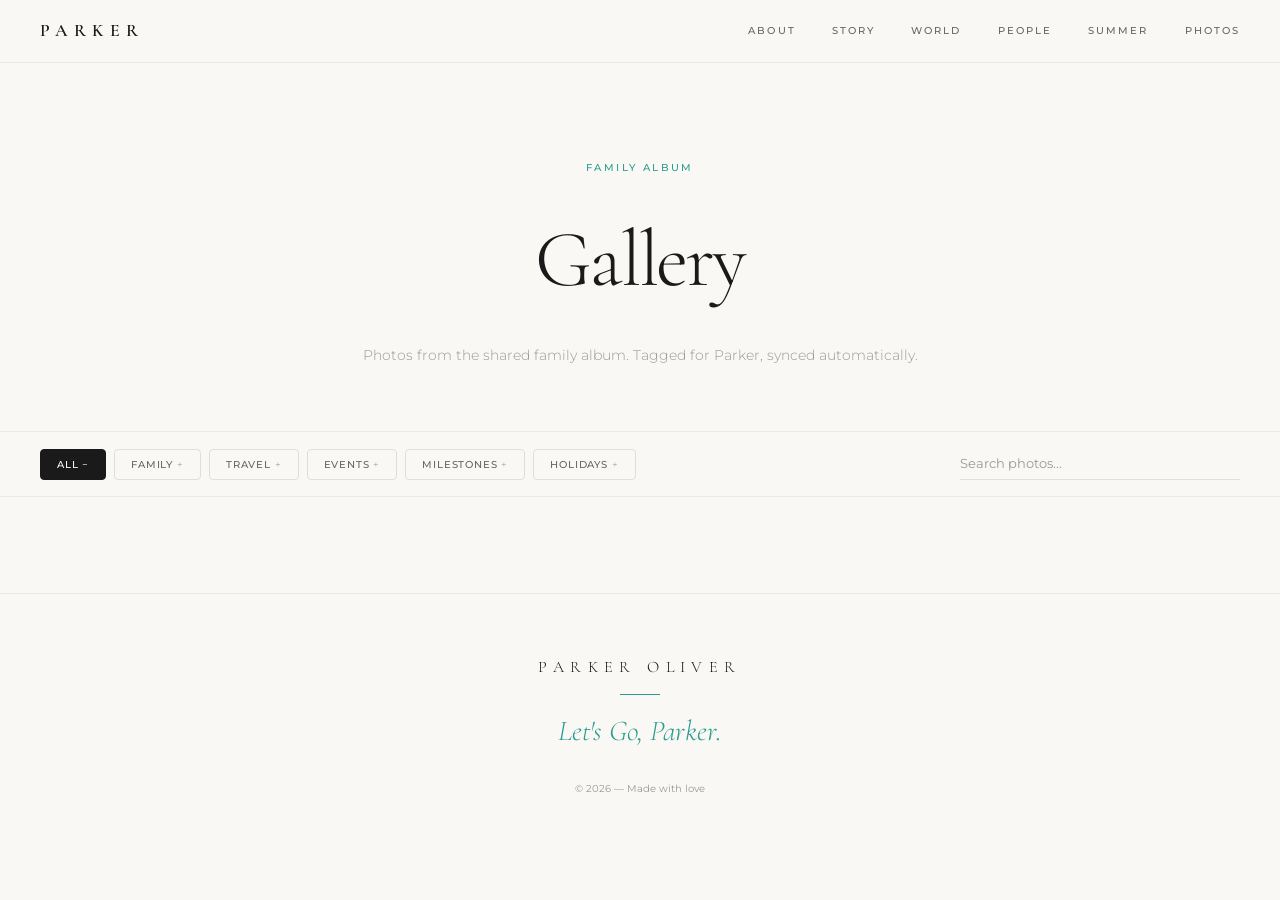
==== commit 0d30152f: "feat(design): Summer 2026 refresh — Mediterranean palette + Greece content Problem: Site was still t" ====
--- a/gallery.html
+++ b/gallery.html
@@ -9,6 +9,8 @@
   <link rel="preconnect" href="https://fonts.gstatic.com" crossorigin>
   <link rel="preconnect" href="https://www.gstatic.com">
   <link href="https://fonts.googleapis.com/css2?family=Caveat:wght@400;600&family=Cormorant+Garamond:ital,wght@0,300;0,400;0,500;0,600;0,700;1,300;1,400;1,500;1,600&family=Montserrat:wght@300;400;500;600;700&display=swap" rel="stylesheet">
+  <link rel="icon" type="image/png" sizes="32x32" href="images/favicon-32.png">
+  <link rel="apple-touch-icon" sizes="180x180" href="images/favicon-180.png">
   <link rel="stylesheet" href="css/style.css">
   <link rel="stylesheet" href="css/gallery.css">
 </head>
@@ -22,7 +24,7 @@
       <a href="index.html#his-story">Story</a>
       <a href="index.html#his-world">World</a>
       <a href="index.html#his-people">People</a>
-      <a href="index.html#freshman-year">Freshman</a>
+      <a href="index.html#summer-2026">Summer</a>
       <a href="gallery.html" class="active">Photos</a>
     </div>
     <button class="nav-toggle" id="navToggle" aria-label="Menu">
@@ -36,7 +38,7 @@
     <a href="index.html#his-story">Story</a>
     <a href="index.html#his-world">World</a>
     <a href="index.html#his-people">People</a>
-    <a href="index.html#freshman-year">Freshman</a>
+    <a href="index.html#summer-2026">Summer</a>
     <a href="gallery.html">Photos</a>
   </div>
 
--- a/css/style.css
+++ b/css/style.css
@@ -1,10 +1,10 @@
 /* ==========================================================================
    Parker Oliver — parkeroliver.com
-   VOGUE-editorial style with spring pastel accents
+   VOGUE-editorial style with Mediterranean summer accents
    ========================================================================== */
 
 :root {
-  /* WHY: Light cream/ivory base with warm coral accent mirrors the VOGUE editorial aesthetic from Mac's site */
+  /* WHY: Light cream/ivory base with warm teal accent — editorial Mediterranean summer feel */
   --black: #000;
   --near-black: #0a0a0a;
   --charcoal: #1a1a1a;
@@ -15,15 +15,15 @@
   --off-white: #faf8f5;
   --white: #fff;
 
-  /* WHY: Spring palette — warm coral primary, complemented by greens and lavender for a fresh seasonal feel */
-  --accent: #e8917a;
-  --accent-light: #f0a896;
-  --accent-dark: #c97060;
-  --spring-green: #7fb069;
-  --spring-green-light: #a8d99c;
-  --lavender: #b8a9c9;
-  --lavender-light: #d4c8e2;
-  --rose: #d4849a;
+  /* WHY: Summer palette — Mediterranean teal primary, warm sunset and golden sand accents for a sun-drenched editorial feel */
+  --accent: #2A9D8F;
+  --accent-light: #7EC8BE;
+  --accent-dark: #1E7A70;
+  --spring-green: #48CAE4;
+  --spring-green-light: #89D8EE;
+  --lavender: #E76F51;
+  --lavender-light: #F0A896;
+  --rose: #E9A96E;
 
   --radius: 4px;
   --radius-sm: 2px;
@@ -55,8 +55,8 @@
   display: block;
   max-width: 100%;
   height: auto;
-  /* WHY: Slight desaturation gives images an editorial film-stock feel */
-  filter: saturate(0.85);
+  /* WHY: Near-full saturation for summer warmth while keeping editorial feel */
+  filter: saturate(0.95);
 }
 
 a {
@@ -97,6 +97,9 @@
   background: var(--off-white);
   box-shadow: 0 1px 0 rgba(0, 0, 0, 0.06);
 }
+
+/* WHY: Fixed height for logo image in nav; width auto-scales to preserve aspect ratio */
+.logo-img { height: 50px; width: auto; }
 
 .nav-logo {
   font-family: 'Cormorant Garamond', serif;
